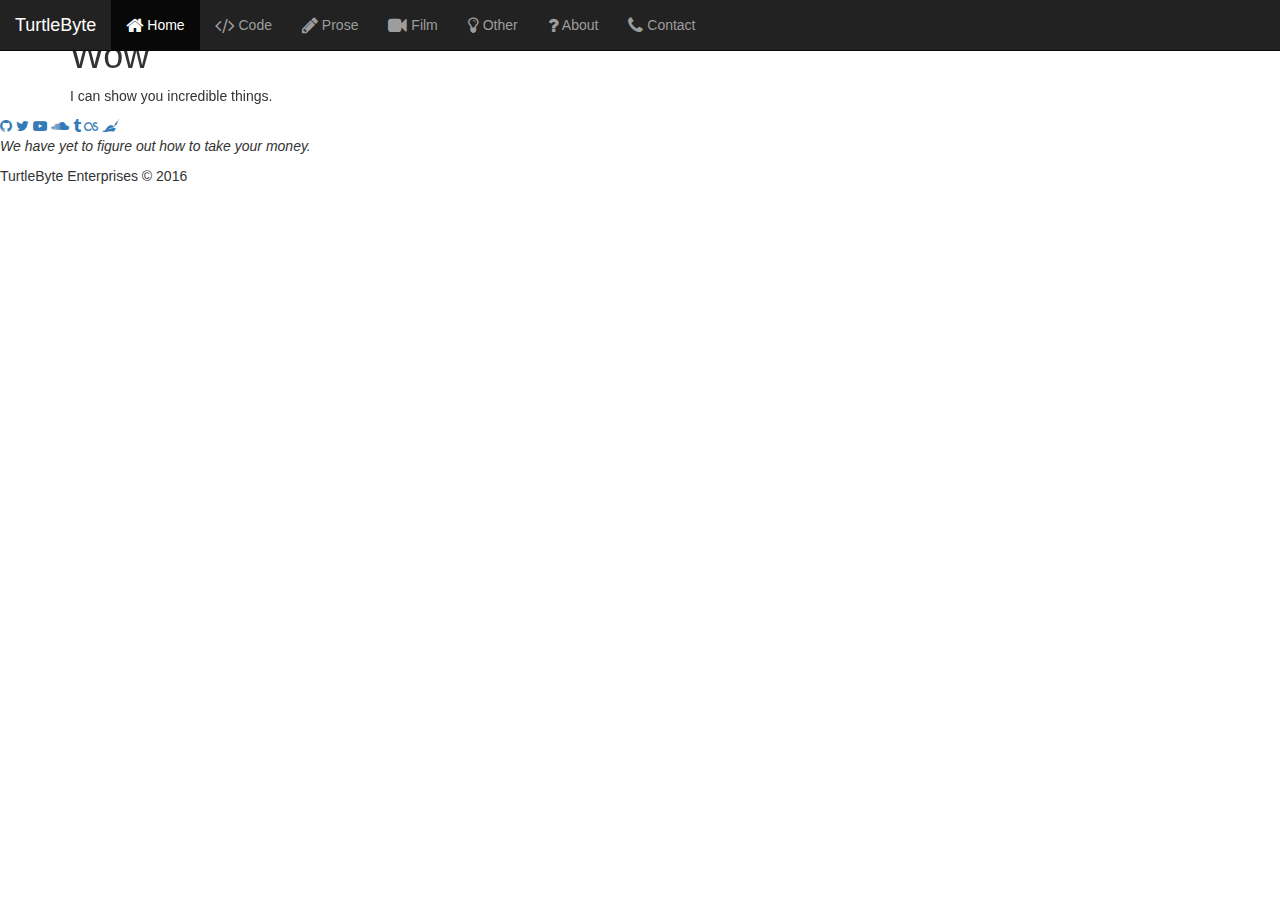
==== index.html @ 53576cc0 "Placeholders" ====
<html lang="en">
<head>
	<title>TurtleByte</title>
	<meta charset="utf-8">
	<meta name="viewport" content="width=device-width, initial-scale=1">
	<link rel='stylesheet prefetch' href='https://maxcdn.bootstrapcdn.com/font-awesome/4.6.3/css/font-awesome.min.css'>
	<link rel="stylesheet" href="https://maxcdn.bootstrapcdn.com/bootstrap/3.3.5/css/bootstrap.min.css">
	<link rel="stylesheet" href="https://cdnjs.cloudflare.com/ajax/libs/animate.css/3.2.0/animate.min.css">
	<script src="https://ajax.googleapis.com/ajax/libs/jquery/1.11.3/jquery.min.js"></script>
	<script src="https://maxcdn.bootstrapcdn.com/bootstrap/3.3.5/js/bootstrap.min.js"></script>
	<script src="https://bootstrap-notify.remabledesigns.com/js/bootstrap-notify.min.js"></script>
	<link href="https://gitcdn.github.io/bootstrap-toggle/2.2.0/css/bootstrap-toggle.min.css" rel="stylesheet">
	<script src="https://gitcdn.github.io/bootstrap-toggle/2.2.0/js/bootstrap-toggle.min.js"></script>
	<link rel="stylesheet" href="styles.css">	
</head>

<body>
<nav class="navbar navbar-inverse navbar-fixed-top">
  <div class="container-fluid">
    <div class="navbar-header">
      <a class="navbar-brand" data-toggle="tab" href="#Home">TurtleByte</a>
    </div>
    <ul class="nav navbar-nav">
      <li class="active"><a data-toggle="tab" href="#Home"><i class="fa fa-home fa-lg"></i> Home</a></li>
      <li><a data-toggle="tab" href="#Programming"><i class="fa fa-code fa-lg"></i> Code</a></li>
      <li><a data-toggle="tab" href="#Writing"><i class="fa fa-pencil fa-lg"></i> Prose</a></li>
	  <li><a data-toggle="tab" href="#Video"><i class="fa fa-video-camera fa-lg"></i> Film</a></li> 
      <li><a data-toggle="tab" href="#Other"><i class="fa fa-lightbulb-o fa-lg"></i> Other</a></li>
      <li><a data-toggle="tab" href="#Information"><i class="fa fa-question fa-lg"></i> About</a></li> 
	  <li><a data-toggle="tab" href="#Contact"><i class="fa fa-phone fa-lg"></i> Contact</a></li>
	</ul>
  </div>
</nav>
	<div class="tab-content">
	<div id="Home" class="tab-pane fade in active">
		
		<div id="myCarousel" class="carousel slide" data-ride="carousel">
	  <!-- Indicators -->
	  <ol class="carousel-indicators">
		<li data-target="#myCarousel" data-slide-to="0" class="active"></li>
		<li data-target="#myCarousel" data-slide-to="1"></li>
		<li data-target="#myCarousel" data-slide-to="2"></li>
		<li data-target="#myCarousel" data-slide-to="3"></li>
	  </ol>

	  <!-- Wrapper for slides -->
	  <div class="carousel-inner" role="listbox">
		<div class="item active">
		  <img src="1.jpg" alt="Chania">
		</div>

		<div class="item">
		  <img src="2.jpg" alt="Chania">
		</div>

		<div class="item">
		  <img src="3.jpg" alt="Flower">
		</div>

		<div class="item">
		  <img src="4.jpg" alt="Flower">
		</div>
	  </div>

	  <!-- Left and right controls -->
	  <a class="left carousel-control" href="#myCarousel" role="button" data-slide="prev">
		<span class="glyphicon glyphicon-chevron-left" aria-hidden="true"></span>
		<span class="sr-only">Previous</span>
	  </a>
	  <a class="right carousel-control" href="#myCarousel" role="button" data-slide="next">
		<span class="glyphicon glyphicon-chevron-right" aria-hidden="true"></span>
		<span class="sr-only">Next</span>
	  </a>
	</div>

    <!-- Page Content -->
    <div class="container">
        <div class="row">
            <div class="col-lg-12">
                <h1>Wow</h1>
                <p>I can show you incredible things.</p>
            </div>
        </div>
	</div>	
	</div>
	<div id="Programming" class="tab-pane fade">
		<div class="parallax" style="background-image: url('8.jpg')"></div>
		<div class="box">
			<span class="sectionhead">PROGRAMMING</span>
		</div>
		<div class="container-fluid stuff">
			<div class="row">
			<div class="col-lg-11">
				<h1>Programming
					<small>Because apparently, understanding already written code is a skill.</small>
				</h1>
			</div>
		</div>
		<div class="row">
			<div class="col-md-7">
				<a href="#">
					<img src="https://placehold.it/700x300">
				</a>
			</div>
			<div class="col-md-4">
				<h3>Music Clicker</h3>
				<h4>An Incremental Prototype	</h4>
				<p>Lorem ipsum dolor sit amet, consectetur adipisicing elit. Laudantium veniam exercitationem expedita laborum at voluptate. Labore, voluptates totam at aut nemo deserunt rem magni pariatur quos perspiciatis atque eveniet unde.</p>
				<a class="btn btn-primary" href="#">View Video <span class="glyphicon glyphicon-chevron-right"></span></a>
			</div>
		</div>
		<hr>
		<div class="row">
			<div class="col-md-7">
				<a href="#">
					<img src="https://placehold.it/700x300">
				</a>
			</div>
			<div class="col-md-4">
				<h3>Lyric Clicker</h3>
				<h4>The First Try</h4>
				<p>Lorem ipsum dolor sit amet, consectetur adipisicing elit. Laudantium veniam exercitationem expedita laborum at voluptate. Labore, voluptates totam at aut nemo deserunt rem magni pariatur quos perspiciatis atque eveniet unde.</p>
				<a class="btn btn-primary" href="#">View Project <span class="glyphicon glyphicon-chevron-right"></span></a>
			</div>
		</div>
		<hr>
		<div class="row">
			<div class="col-md-7">
				<a href="#">
					<img src="https://placehold.it/700x300">
				</a>
			</div>
			<div class="col-md-4">
				<h3>BioData</h3>
				<h4>An Attempt At Formatting</h4>
				<p>Lorem ipsum dolor sit amet, consectetur adipisicing elit. Laudantium veniam exercitationem expedita laborum at voluptate. Labore, voluptates totam at aut nemo deserunt rem magni pariatur quos perspiciatis atque eveniet unde.</p>
				<a class="btn btn-primary" href="#">View Project <span class="glyphicon glyphicon-chevron-right"></span></a>
			</div>
		</div>
		<hr>
		<div class="row">
			<div class="col-md-7">
				<a href="#">
					<img src="https://placehold.it/700x300">
				</a>
			</div>
			<div class="col-md-4">
				<h3>Year 11</h3>
				<h4>Basic Coverage</h4>
				<p>Lorem ipsum dolor sit amet, consectetur adipisicing elit. Laudantium veniam exercitationem expedita laborum at voluptate. Labore, voluptates totam at aut nemo deserunt rem magni pariatur quos perspiciatis atque eveniet unde.</p>
				<a class="btn btn-primary" href="#">View Project <span class="glyphicon glyphicon-chevron-right"></span></a>
			</div>
		</div>
		</div>
	</div>
    <div id="Writing" class="tab-pane fade">
		<div class="parallax" style="background-image: url('9.jpg')"></div>
		<div class="box">
			<span class="sectionhead">LITERATURE</span>
		</div>
		<div class="stuff">
		<h2>Literary Works <small>Interestingly enough, I'm allowed to think.</small></h2>
		</div>
	 </div>
    <div id="Video" class="tab-pane fade">
		<div class="parallax" style="background-image: url('7.jpg')"></div>
		<div class="box">
			<span class="sectionhead">VIDEOS</span>
		</div>
		<div class="container-fluid stuff">
			<div class="row">
			<div class="col-lg-11">
				<h1>Videos
					<small>The fruition of bad editing</small>
				</h1>
			</div>
		</div>
		<div class="row">
			<div class="col-md-7">
				<a href="#">
					<img src="https://placehold.it/700x300">
				</a>
			</div>
			<div class="col-md-4">
				<h3>Video One</h3>
				<h4>A Documentary</h4>
				<p>Lorem ipsum dolor sit amet, consectetur adipisicing elit. Laudantium veniam exercitationem expedita laborum at voluptate. Labore, voluptates totam at aut nemo deserunt rem magni pariatur quos perspiciatis atque eveniet unde.</p>
				<a class="btn btn-primary" href="#">View Video <span class="glyphicon glyphicon-chevron-right"></span></a>
			</div>
		</div>
		<hr>
		<div class="row">
			<div class="col-md-7">
				<a href="#">
					<img src="https://placehold.it/700x300">
				</a>
			</div>
			<div class="col-md-4">
				<h3>Video Two</h3>
				<h4>A Short Film</h4>
				<p>Lorem ipsum dolor sit amet, consectetur adipisicing elit. Laudantium veniam exercitationem expedita laborum at voluptate. Labore, voluptates totam at aut nemo deserunt rem magni pariatur quos perspiciatis atque eveniet unde.</p>
				<a class="btn btn-primary" href="#">View Project <span class="glyphicon glyphicon-chevron-right"></span></a>
			</div>
		</div>
		<hr>
		<div class="row">
			<div class="col-md-7">
				<a href="#">
					<img src="https://placehold.it/700x300">
				</a>
			</div>
			<div class="col-md-4">
				<h3>Video Three</h3>
				<h4>A Video Essay</h4>
				<p>Lorem ipsum dolor sit amet, consectetur adipisicing elit. Laudantium veniam exercitationem expedita laborum at voluptate. Labore, voluptates totam at aut nemo deserunt rem magni pariatur quos perspiciatis atque eveniet unde.</p>
				<a class="btn btn-primary" href="#">View Project <span class="glyphicon glyphicon-chevron-right"></span></a>
			</div>
		</div>
		<hr>
		<div class="row">
			<div class="col-md-7">
				<a href="#">
					<img src="https://placehold.it/700x300">
				</a>
			</div>
			<div class="col-md-4">
				<h3>Video Four</h3>
				<h4>A Song Cover</h4>
				<p>Lorem ipsum dolor sit amet, consectetur adipisicing elit. Laudantium veniam exercitationem expedita laborum at voluptate. Labore, voluptates totam at aut nemo deserunt rem magni pariatur quos perspiciatis atque eveniet unde.</p>
				<a class="btn btn-primary" href="#">View Project <span class="glyphicon glyphicon-chevron-right"></span></a>
			</div>
		</div>
		<hr>
		<div class="row">
			<div class="col-md-7">
				<a href="#">
					<img src="	https://placehold.it/700x300">
				</a>
			</div>
			<div class="col-md-4">
				<h3>Video Five</h3>
				<h4>A Sketch</h4>
				<p>Lorem ipsum dolor sit amet, consectetur adipisicing elit. Laudantium veniam exercitationem expedita laborum at voluptate. Labore, voluptates totam at aut nemo deserunt rem magni pariatur quos perspiciatis atque eveniet unde.</p>
				<a class="btn btn-primary" href="#">View Project <span class="glyphicon glyphicon-chevron-right"></span></a>
			</div>
		</div>
		</div>
	</div>
	<div id="Other" class="tab-pane fade">
      <div class="parallax" style="background-image: url('11.jpg')"></div>
		<div class="box">
			<span class="sectionhead">MISCELLANEOUS</span>
		</div>
		<div class="stuff">
		<h2>Other Projects <small>When procrastination takes over.</small></h2>
		</div>
	</div>
	<div id="Information" class="tab-pane fade">
      <h2 align="center">About Me</h2>
	  <div class="stuff">
	  <h3>Changelog</h3>
	  <h4>Progressless (Alpha v.0.1.6)<small> March 13, 2016</small></h4>Added the smoothness of the stop/start buttons. They work now. Maybe.
	  <h4>Math (Alpha v.0.1.5)<small> March 12, 2016</small></h4>Added some linking and stop/start conversion functionality. Removed keyboard pressing.
	  <h4>Buildings (Alpha v.0.1.4)<small> March 10, 2016</small></h4>I finally figured out how to make buildings work. Woo! And finally got rid of that pesky horizontal scrollbar thanks to <a href="https://www.reddit.com/user/tarnos12">/u/tarnos12</a>.
	  <h4>Reboot<small> March 8, 2016</small></h4>Development starts back up again after being lazy for a forever.
	  <h4>Taking Shape (Alpha v.0.1.3)<small> November 3, 2015</small></h4>Added tables for the soon-to-be buildings as well as information on the only current building.
	  <h4>Animations (Alpha v.0.1.2)<small> October 31, 2015</small></h4>Added some animations on load up as well as notifications if you're trying to buy something too expensive.
	  <h4>Basic Generation (Alpha v.0.1.1)<small> October 28, 2015</small></h4> Made an autogenerator for the inspiration tab to copy-paste to all the rest.
	  <h4>Online<small> October 25, 2015</small></h4> I actually put the site online. God help me.
	  <h4>The Foundations (Alpha v.0.1.0)<small> October 24, 2015</small></h4> I finished the base functionality. (All six of the main currencies have generation rules now.) Now I have to build the whole thing.
	  <h3>Instructions</h3>
	  Basically, you get inspiration. Inspiration can be converted into either notes or lyrics. Both notes and lyrics are needed to create songs. Songs generate fans. Fans generate cash.
	</div>
	</div>
	<div id="Contact" class="tab-pane fade">
	  <div class="stuff">
      <h2>Contact <small>Why would you even want to?</small></h2>
	  </div>
    </div>
  </div>
</div>

<footer class="footer-distributed">
<div class="footer-right">
	<a href="https://github.com/turtlebyte"><i class="fa fa-github"></i></a>
	<a href="https://twitter.com/TurtleByte"><i class="fa fa-twitter"></i></a>
	<a href="https://www.youtube.com/channel/UChz9Pf92w79fJeio59n2ibg"><i class="fa fa-youtube-play"></i></a>
	<a href="https://soundcloud.com/theturtlebyte"><i class="fa fa-soundcloud"></i></a>
	<a href="https://theturtlebyte.tumblr.com/"><i class="fa fa-tumblr"></i></a>
	<a href="https://www.last.fm/user/TheTurtleByte"><i class="fa fa-lastfm"></i></a>
	<a href="https://www.piedpiper.com/"><i class="fa fa-pied-piper"></i></a>
</div>

<div class="footer-left">

	<p class="footer-links">
		<i>We have yet to figure out how to take your money.</i>
	</p>

	<p>TurtleByte Enterprises &copy; 2016</p>
</div>
</footer>

<script>
$(document).ready(function(){
    $('[data-toggle="popover"]').popover(); 
});
</script>

<script type="text/javascript" src="main.js"></script>	
</body>
</html>
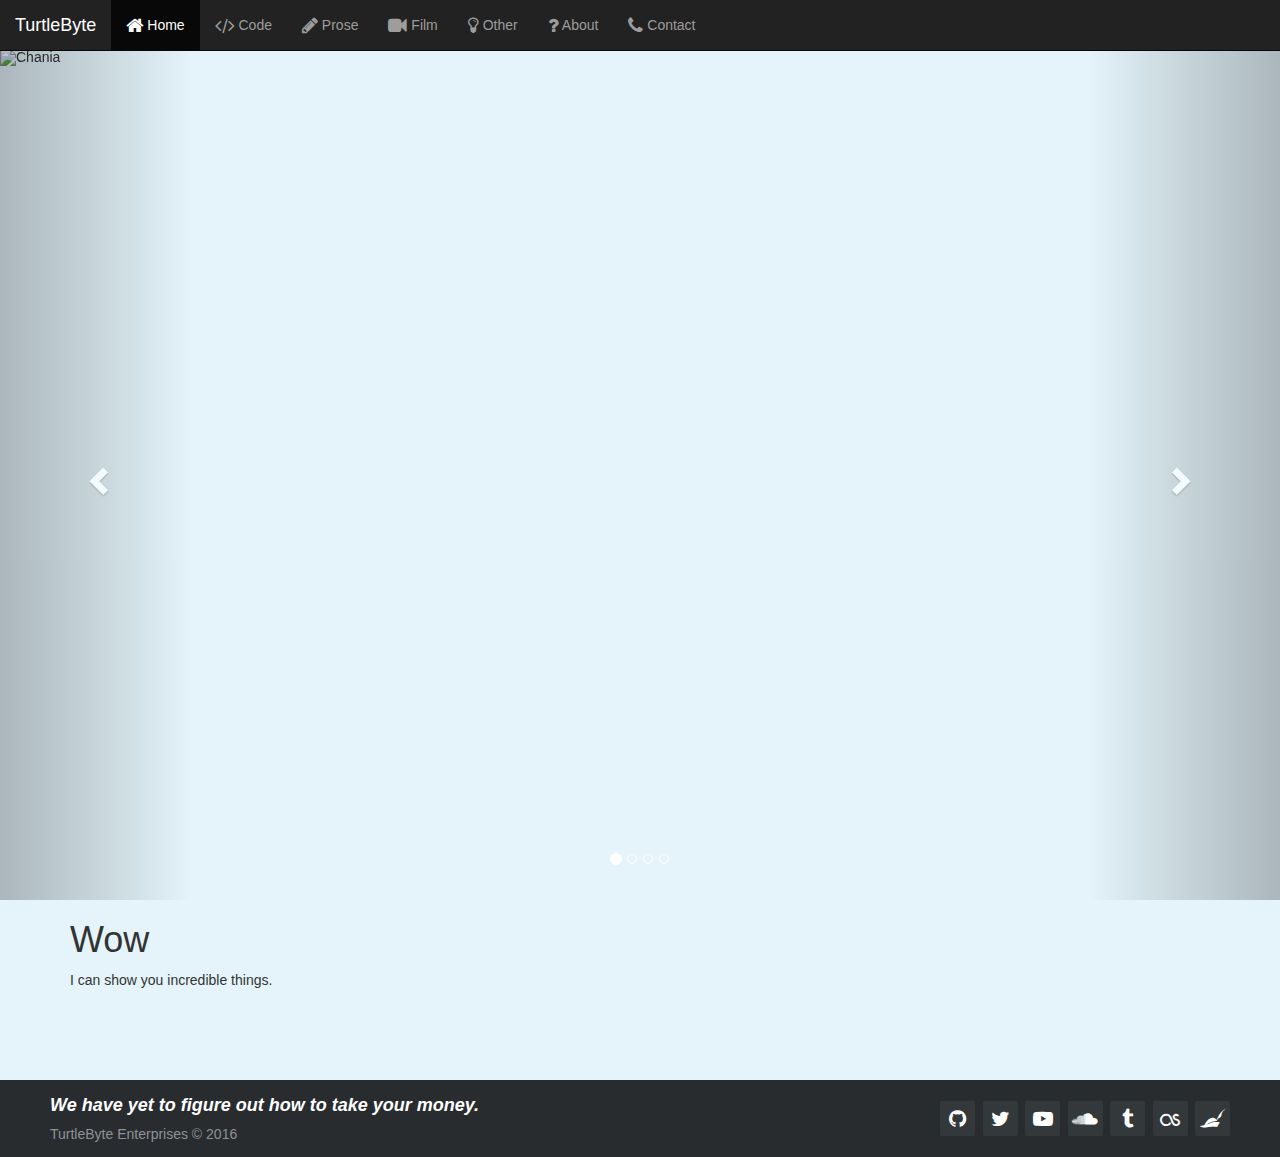
==== commit 0f0f9c1d: "Added two tabs of placeholders and parallax content" ====
--- a/index.html
+++ b/index.html
@@ -159,7 +159,7 @@
 			<span class="sectionhead">LITERATURE</span>
 		</div>
 		<div class="stuff">
-		<h2>Literary Works <small>Interestingly enough, I'm allowed to think.</small></h2>
+		<h1>Literature <small>Interestingly enough, I'm allowed to think.</small></h1>
 		</div>
 	 </div>
     <div id="Video" class="tab-pane fade">
@@ -252,27 +252,76 @@
 			<span class="sectionhead">MISCELLANEOUS</span>
 		</div>
 		<div class="stuff">
-		<h2>Other Projects <small>When procrastination takes over.</small></h2>
+		<h1>Other Projects <small>When procrastination takes over.</small></h1>
 		</div>
 	</div>
 	<div id="Information" class="tab-pane fade">
-      <h2 align="center">About Me</h2>
+	<div class="parallax" style="background-image: url('12.jpg')"></div>
+	<div class="box">
+		<span class="sectionhead">ABOUT</span>
+	</div>
 	  <div class="stuff">
-	  <h3>Changelog</h3>
-	  <h4>Progressless (Alpha v.0.1.6)<small> March 13, 2016</small></h4>Added the smoothness of the stop/start buttons. They work now. Maybe.
-	  <h4>Math (Alpha v.0.1.5)<small> March 12, 2016</small></h4>Added some linking and stop/start conversion functionality. Removed keyboard pressing.
-	  <h4>Buildings (Alpha v.0.1.4)<small> March 10, 2016</small></h4>I finally figured out how to make buildings work. Woo! And finally got rid of that pesky horizontal scrollbar thanks to <a href="https://www.reddit.com/user/tarnos12">/u/tarnos12</a>.
-	  <h4>Reboot<small> March 8, 2016</small></h4>Development starts back up again after being lazy for a forever.
-	  <h4>Taking Shape (Alpha v.0.1.3)<small> November 3, 2015</small></h4>Added tables for the soon-to-be buildings as well as information on the only current building.
-	  <h4>Animations (Alpha v.0.1.2)<small> October 31, 2015</small></h4>Added some animations on load up as well as notifications if you're trying to buy something too expensive.
-	  <h4>Basic Generation (Alpha v.0.1.1)<small> October 28, 2015</small></h4> Made an autogenerator for the inspiration tab to copy-paste to all the rest.
-	  <h4>Online<small> October 25, 2015</small></h4> I actually put the site online. God help me.
-	  <h4>The Foundations (Alpha v.0.1.0)<small> October 24, 2015</small></h4> I finished the base functionality. (All six of the main currencies have generation rules now.) Now I have to build the whole thing.
-	  <h3>Instructions</h3>
-	  Basically, you get inspiration. Inspiration can be converted into either notes or lyrics. Both notes and lyrics are needed to create songs. Songs generate fans. Fans generate cash.
+	  <div class="row">
+            <div class="col-lg-12">
+                <h1 class="page-header">About Us
+                    <small>It's Nice to Meet You!</small>
+                </h1>
+                <p>Lorem ipsum dolor sit amet, consectetur adipisicing elit. Sint, explicabo dolores ipsam aliquam inventore corrupti eveniet quisquam quod totam laudantium repudiandae obcaecati ea consectetur debitis velit facere nisi expedita vel?</p>
+            </div>
+        </div>
+
+        <!-- Team Members Row -->
+        <div class="row">
+            <div class="col-lg-4 col-sm-6 text-center">
+                <img class="img-circle img-responsive img-center" src="http://placehold.it/200x200" alt="">
+                <h3>John Smith
+                    <small>Job Title</small>
+                </h3>
+                <p>What does this team member to? Keep it short! This is also a great spot for social links!</p>
+            </div>
+            <div class="col-lg-4 col-sm-6 text-center">
+                <img class="img-circle img-responsive img-center" src="http://placehold.it/200x200" alt="">
+                <h3>John Smith
+                    <small>Job Title</small>
+                </h3>
+                <p>What does this team member to? Keep it short! This is also a great spot for social links!</p>
+            </div>
+            <div class="col-lg-4 col-sm-6 text-center">
+                <img class="img-circle img-responsive img-center" src="http://placehold.it/200x200" alt="">
+                <h3>John Smith
+                    <small>Job Title</small>
+                </h3>
+                <p>What does this team member to? Keep it short! This is also a great spot for social links!</p>
+            </div>
+            <div class="col-lg-4 col-sm-6 text-center">
+                <img class="img-circle img-responsive img-center" src="http://placehold.it/200x200" alt="">
+                <h3>John Smith
+                    <small>Job Title</small>
+                </h3>
+                <p>What does this team member to? Keep it short! This is also a great spot for social links!</p>
+            </div>
+            <div class="col-lg-4 col-sm-6 text-center">
+                <img class="img-circle img-responsive img-center" src="http://placehold.it/200x200" alt="">
+                <h3>John Smith
+                    <small>Job Title</small>
+                </h3>
+                <p>What does this team member to? Keep it short! This is also a great spot for social links!</p>
+            </div>
+            <div class="col-lg-4 col-sm-6 text-center">
+                <img class="img-circle img-responsive img-center" src="http://placehold.it/200x200" alt="">
+                <h3>John Smith
+                    <small>Job Title</small>
+                </h3>
+                <p>What does this team member to? Keep it short! This is also a great spot for social links!</p>
+            </div>
+        </div>
 	</div>
 	</div>
 	<div id="Contact" class="tab-pane fade">
+	<div class="parallax" style="background-image: url('13.jpg')"></div>
+	<div class="box">
+		<span class="sectionhead">CONTACT</span>
+	</div>
 	  <div class="stuff">
       <h2>Contact <small>Why would you even want to?</small></h2>
 	  </div>
--- a/styles.css
+++ b/styles.css
@@ -0,0 +1,114 @@
+a{text-decoration: none !important;}
+body {background:#E4F4FA !important; padding-top: 50px;	}	
+.table td {text-align:center;}
+.table th {text-align:center;}
+.table tbody tr td {vertical-align: middle;}
+.stuff{padding-left: 50px;}
+div.row a {color: inherit;}
+
+.parallax {
+	height: 40%; 
+	background-attachment: fixed;
+	background-position: center;
+	background-repeat: no-repeat;
+	background-size: cover;
+}
+
+.box {
+	position:absolute;
+	top:25%;
+	left:50%;
+	transform:translate(-50%,-50%);
+	-ms-transform:translate(-50%,-50%);
+	white-space:nowrap;"		
+}
+
+.sectionhead {
+	color:#fff!important;
+	background-color:#000!important;
+	font-family:'Helvetica';
+	font-size:96px!important;
+	padding:16px 32px!important;
+	opacity:0.60;
+	filter:alpha(opacity=60);
+	-webkit-backface-visibility:hidden;
+	letter-spacing: 10px;
+}
+
+
+.footer-distributed{
+	background-color: #292c2f;
+	box-shadow: 0 1px 1px 0 rgba(0, 0, 0, 0.12);
+	box-sizing: border-box;
+	width: 100%;
+	text-align: left;
+	font: normal 16px sans-serif;
+	padding: 15px 50px;
+	margin-top: 80px;
+}
+
+.footer-distributed .footer-left p{
+	color:  #8f9296;
+	font-size: 14px;
+	margin: 0;
+}
+
+.footer-distributed p.footer-links{
+	font-size:18px;
+	font-weight: bold;
+	color:  #ffffff;
+	margin: 0 0 10px;
+	padding: 0;
+}
+
+.footer-distributed p.footer-links a{
+	display:inline-block;
+	line-height: 1.8;
+	text-decoration: none;
+	color:  inherit;
+}
+
+.footer-distributed .footer-right{
+	float: right;
+	margin-top: 6px;
+	max-width: 315px;
+}
+
+.footer-distributed .footer-right a{
+	display: inline-block;
+	width: 35px;
+	height: 35px;
+	background-color:  #33383b;
+	border-radius: 2px;
+	padding-top: 8px;
+	font-size: 20px;
+	color: #ffffff;
+	text-align: center;
+	line-height: 35px;
+	margin-left: 3px;
+}
+
+@media (max-width: 600px) {
+
+.footer-distributed .footer-left,
+.footer-distributed .footer-right{
+	text-align: center;
+}
+
+.footer-distributed .footer-right{
+	float: none;
+	margin: 0 auto 20px;
+}
+
+.footer-distributed .footer-left p.footer-links{
+	line-height: 1.8;
+}
+}
+
+.carousel-inner {
+	height: 100%;
+}
+
+.img-center {
+	margin: 0 auto;
+}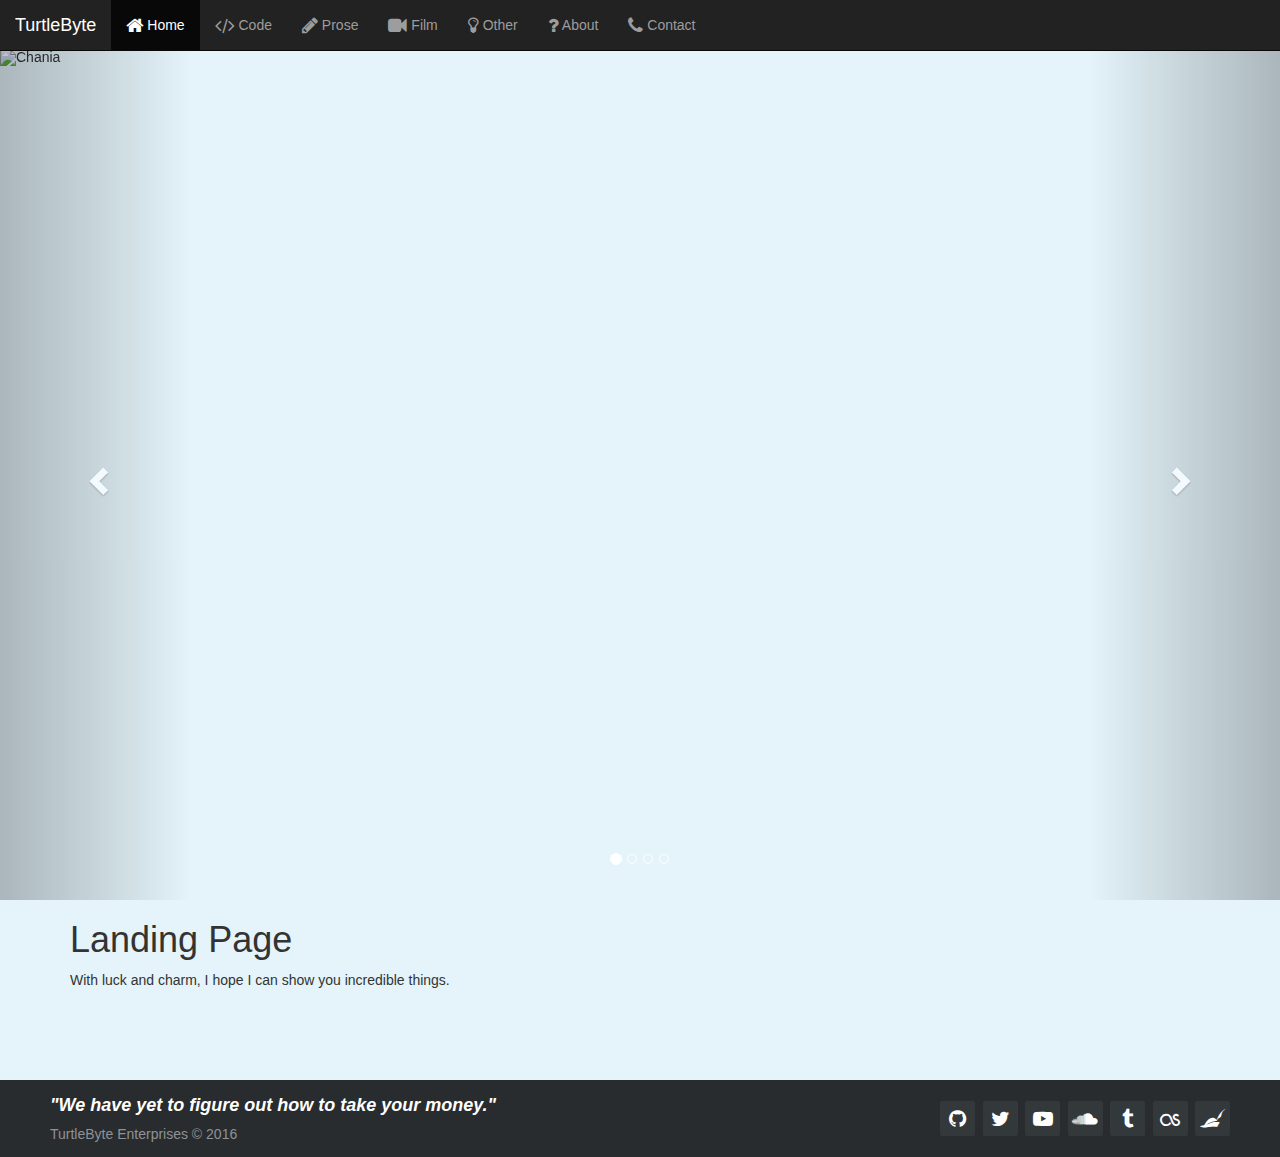
==== commit 336134a4: "Content" ====
--- a/index.html
+++ b/index.html
@@ -77,8 +77,8 @@
     <div class="container">
         <div class="row">
             <div class="col-lg-12">
-                <h1>Wow</h1>
-                <p>I can show you incredible things.</p>
+                <h1>Landing Page</h1>
+                <p>With luck and charm, I hope I can show you incredible things.</p>
             </div>
         </div>
 	</div>	
@@ -260,61 +260,50 @@
 	<div class="box">
 		<span class="sectionhead">ABOUT</span>
 	</div>
-	  <div class="stuff">
-	  <div class="row">
-            <div class="col-lg-12">
-                <h1 class="page-header">About Us
-                    <small>It's Nice to Meet You!</small>
-                </h1>
-                <p>Lorem ipsum dolor sit amet, consectetur adipisicing elit. Sint, explicabo dolores ipsam aliquam inventore corrupti eveniet quisquam quod totam laudantium repudiandae obcaecati ea consectetur debitis velit facere nisi expedita vel?</p>
-            </div>
-        </div>
-
-        <!-- Team Members Row -->
-        <div class="row">
-            <div class="col-lg-4 col-sm-6 text-center">
-                <img class="img-circle img-responsive img-center" src="http://placehold.it/200x200" alt="">
-                <h3>John Smith
-                    <small>Job Title</small>
-                </h3>
-                <p>What does this team member to? Keep it short! This is also a great spot for social links!</p>
-            </div>
-            <div class="col-lg-4 col-sm-6 text-center">
-                <img class="img-circle img-responsive img-center" src="http://placehold.it/200x200" alt="">
-                <h3>John Smith
-                    <small>Job Title</small>
-                </h3>
-                <p>What does this team member to? Keep it short! This is also a great spot for social links!</p>
-            </div>
-            <div class="col-lg-4 col-sm-6 text-center">
-                <img class="img-circle img-responsive img-center" src="http://placehold.it/200x200" alt="">
-                <h3>John Smith
-                    <small>Job Title</small>
-                </h3>
-                <p>What does this team member to? Keep it short! This is also a great spot for social links!</p>
-            </div>
-            <div class="col-lg-4 col-sm-6 text-center">
-                <img class="img-circle img-responsive img-center" src="http://placehold.it/200x200" alt="">
-                <h3>John Smith
-                    <small>Job Title</small>
-                </h3>
-                <p>What does this team member to? Keep it short! This is also a great spot for social links!</p>
-            </div>
-            <div class="col-lg-4 col-sm-6 text-center">
-                <img class="img-circle img-responsive img-center" src="http://placehold.it/200x200" alt="">
-                <h3>John Smith
-                    <small>Job Title</small>
-                </h3>
-                <p>What does this team member to? Keep it short! This is also a great spot for social links!</p>
-            </div>
-            <div class="col-lg-4 col-sm-6 text-center">
-                <img class="img-circle img-responsive img-center" src="http://placehold.it/200x200" alt="">
-                <h3>John Smith
-                    <small>Job Title</small>
-                </h3>
-                <p>What does this team member to? Keep it short! This is also a great spot for social links!</p>
-            </div>
-        </div>
+	  <div class="container-fluid stuff">
+		<h1>About Me
+			<small>It's Nice to Meet You!</small>
+		</h1>
+	<div class="row">
+		<div class="col-md-4 text-center">
+			<img class="img-circle img-responsive img-center" src="http://placehold.it/200x200" alt="">
+			<h3>Experience
+			</h3>
+			<p>Some experience in various types of creative outputs and lectures in high school mathematics and economics.</p>
+		</div>
+		<div class="col-md-4 text-center">
+			<img class="img-circle img-responsive img-center" src="http://placehold.it/200x200" alt="">
+			<h3>Hobbies
+			</h3>
+			<p>Usually involves management simulators or obsessing about geopolitics and interesting tidbits on the world and the happenings within it.</p>
+		</div>
+		<div class="col-md-4 text-center">
+			<img class="img-circle img-responsive img-center" src="http://placehold.it/200x200" alt="">
+			<h3>Interests
+			</h3>
+			<p>Taylor Swift, cinematography, the art of film, game shows, unusual competitions, and low-end video games comprise most of my interests.</p>
+		</div>
+	</div>
+	<div class="row">
+		<div class="col-md-4 text-center">
+			<img class="img-circle img-responsive img-center" src="http://placehold.it/200x200" alt="">
+			<h3>Music
+			</h3>
+			<p>Generally pop music will suffice but synthpop and trance music usually appeal to me as well as classical or orchestral scores.</p>
+		</div>
+		<div class="col-md-4 text-center">
+			<img class="img-circle img-responsive img-center" src="http://placehold.it/200x200" alt="">
+			<h3>Genres
+			</h3>
+			<p>Science fiction and historical fiction appeal to me the most. I do, however, have a soft spot for mystery and maybe romance.</p>
+		</div>
+		<div class="col-md-4 text-center">
+			<img class="img-circle img-responsive img-center" src="http://placehold.it/200x200" alt="">
+			<h3>Personality
+			</h3>
+			<p>I'm paradoxically introverted and extroverted. On all cases though, I am a people-pleaser and I'm able to carry a conversation on almost any start point on almost any topic.</p>
+		</div>
+	</div>
 	</div>
 	</div>
 	<div id="Contact" class="tab-pane fade">
@@ -343,7 +332,7 @@
 <div class="footer-left">
 
 	<p class="footer-links">
-		<i>We have yet to figure out how to take your money.</i>
+		<i>"We have yet to figure out how to take your money."</i>
 	</p>
 
 	<p>TurtleByte Enterprises &copy; 2016</p>
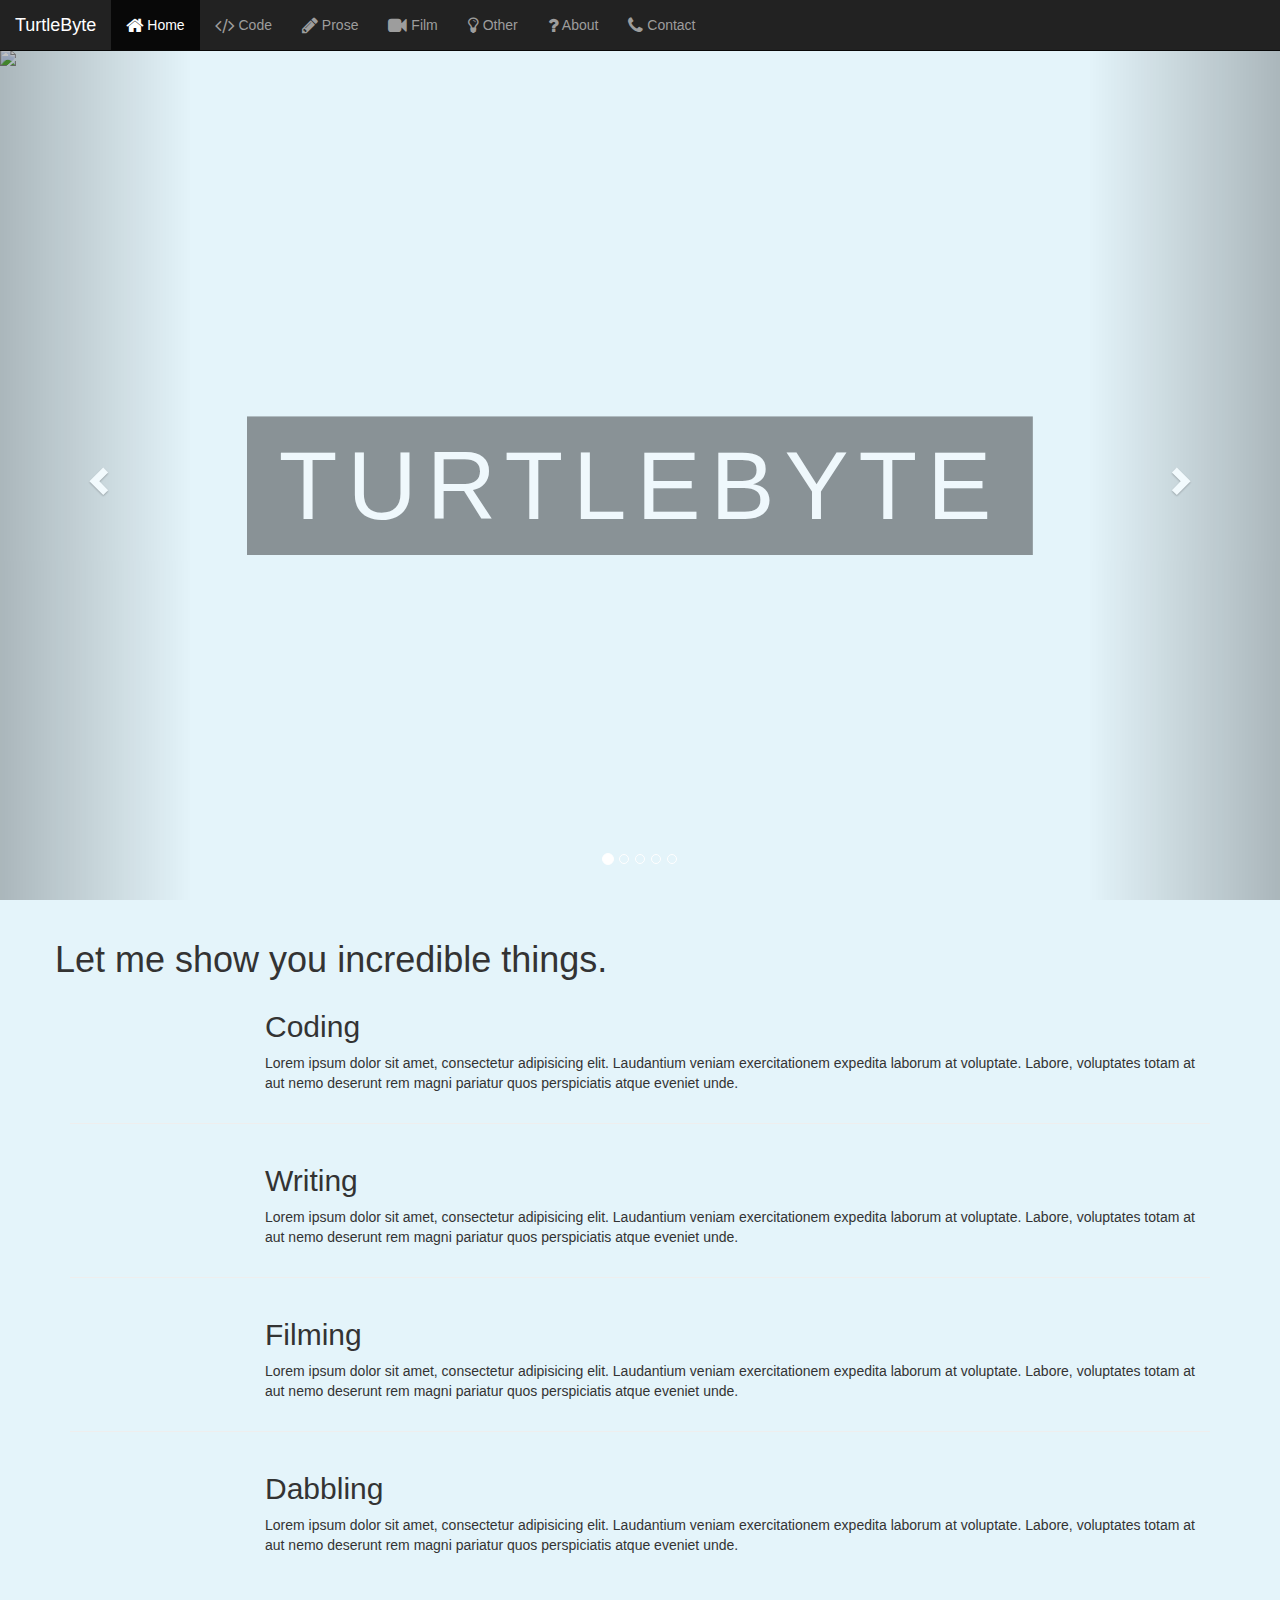
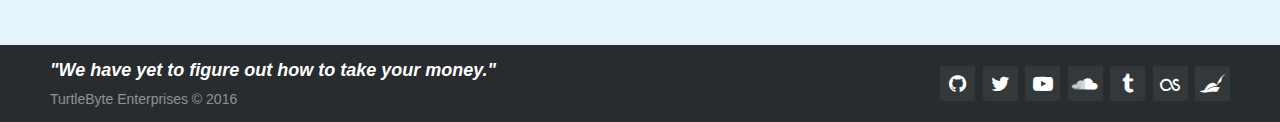
==== commit 29834a7b: "Adding stuff" ====
--- a/index.html
+++ b/index.html
@@ -1,350 +1,487 @@
-<html lang="en">
-<head>
-	<title>TurtleByte</title>
-	<meta charset="utf-8">
-	<meta name="viewport" content="width=device-width, initial-scale=1">
-	<link rel='stylesheet prefetch' href='https://maxcdn.bootstrapcdn.com/font-awesome/4.6.3/css/font-awesome.min.css'>
-	<link rel="stylesheet" href="https://maxcdn.bootstrapcdn.com/bootstrap/3.3.5/css/bootstrap.min.css">
-	<link rel="stylesheet" href="https://cdnjs.cloudflare.com/ajax/libs/animate.css/3.2.0/animate.min.css">
-	<script src="https://ajax.googleapis.com/ajax/libs/jquery/1.11.3/jquery.min.js"></script>
-	<script src="https://maxcdn.bootstrapcdn.com/bootstrap/3.3.5/js/bootstrap.min.js"></script>
-	<script src="https://bootstrap-notify.remabledesigns.com/js/bootstrap-notify.min.js"></script>
-	<link href="https://gitcdn.github.io/bootstrap-toggle/2.2.0/css/bootstrap-toggle.min.css" rel="stylesheet">
-	<script src="https://gitcdn.github.io/bootstrap-toggle/2.2.0/js/bootstrap-toggle.min.js"></script>
-	<link rel="stylesheet" href="styles.css">	
-</head>
-
-<body>
-<nav class="navbar navbar-inverse navbar-fixed-top">
-  <div class="container-fluid">
-    <div class="navbar-header">
-      <a class="navbar-brand" data-toggle="tab" href="#Home">TurtleByte</a>
-    </div>
-    <ul class="nav navbar-nav">
-      <li class="active"><a data-toggle="tab" href="#Home"><i class="fa fa-home fa-lg"></i> Home</a></li>
-      <li><a data-toggle="tab" href="#Programming"><i class="fa fa-code fa-lg"></i> Code</a></li>
-      <li><a data-toggle="tab" href="#Writing"><i class="fa fa-pencil fa-lg"></i> Prose</a></li>
-	  <li><a data-toggle="tab" href="#Video"><i class="fa fa-video-camera fa-lg"></i> Film</a></li> 
-      <li><a data-toggle="tab" href="#Other"><i class="fa fa-lightbulb-o fa-lg"></i> Other</a></li>
-      <li><a data-toggle="tab" href="#Information"><i class="fa fa-question fa-lg"></i> About</a></li> 
-	  <li><a data-toggle="tab" href="#Contact"><i class="fa fa-phone fa-lg"></i> Contact</a></li>
-	</ul>
-  </div>
-</nav>
-	<div class="tab-content">
-	<div id="Home" class="tab-pane fade in active">
-		
-		<div id="myCarousel" class="carousel slide" data-ride="carousel">
-	  <!-- Indicators -->
-	  <ol class="carousel-indicators">
-		<li data-target="#myCarousel" data-slide-to="0" class="active"></li>
-		<li data-target="#myCarousel" data-slide-to="1"></li>
-		<li data-target="#myCarousel" data-slide-to="2"></li>
-		<li data-target="#myCarousel" data-slide-to="3"></li>
-	  </ol>
-
-	  <!-- Wrapper for slides -->
-	  <div class="carousel-inner" role="listbox">
-		<div class="item active">
-		  <img src="1.jpg" alt="Chania">
-		</div>
-
-		<div class="item">
-		  <img src="2.jpg" alt="Chania">
-		</div>
-
-		<div class="item">
-		  <img src="3.jpg" alt="Flower">
-		</div>
-
-		<div class="item">
-		  <img src="4.jpg" alt="Flower">
-		</div>
-	  </div>
-
-	  <!-- Left and right controls -->
-	  <a class="left carousel-control" href="#myCarousel" role="button" data-slide="prev">
-		<span class="glyphicon glyphicon-chevron-left" aria-hidden="true"></span>
-		<span class="sr-only">Previous</span>
-	  </a>
-	  <a class="right carousel-control" href="#myCarousel" role="button" data-slide="next">
-		<span class="glyphicon glyphicon-chevron-right" aria-hidden="true"></span>
-		<span class="sr-only">Next</span>
-	  </a>
-	</div>
-
-    <!-- Page Content -->
-    <div class="container">
-        <div class="row">
-            <div class="col-lg-12">
-                <h1>Landing Page</h1>
-                <p>With luck and charm, I hope I can show you incredible things.</p>
-            </div>
-        </div>
-	</div>	
-	</div>
-	<div id="Programming" class="tab-pane fade">
-		<div class="parallax" style="background-image: url('8.jpg')"></div>
-		<div class="box">
-			<span class="sectionhead">PROGRAMMING</span>
-		</div>
-		<div class="container-fluid stuff">
-			<div class="row">
-			<div class="col-lg-11">
-				<h1>Programming
-					<small>Because apparently, understanding already written code is a skill.</small>
-				</h1>
-			</div>
-		</div>
-		<div class="row">
-			<div class="col-md-7">
-				<a href="#">
-					<img src="https://placehold.it/700x300">
-				</a>
-			</div>
-			<div class="col-md-4">
-				<h3>Music Clicker</h3>
-				<h4>An Incremental Prototype	</h4>
-				<p>Lorem ipsum dolor sit amet, consectetur adipisicing elit. Laudantium veniam exercitationem expedita laborum at voluptate. Labore, voluptates totam at aut nemo deserunt rem magni pariatur quos perspiciatis atque eveniet unde.</p>
-				<a class="btn btn-primary" href="#">View Video <span class="glyphicon glyphicon-chevron-right"></span></a>
-			</div>
-		</div>
-		<hr>
-		<div class="row">
-			<div class="col-md-7">
-				<a href="#">
-					<img src="https://placehold.it/700x300">
-				</a>
-			</div>
-			<div class="col-md-4">
-				<h3>Lyric Clicker</h3>
-				<h4>The First Try</h4>
-				<p>Lorem ipsum dolor sit amet, consectetur adipisicing elit. Laudantium veniam exercitationem expedita laborum at voluptate. Labore, voluptates totam at aut nemo deserunt rem magni pariatur quos perspiciatis atque eveniet unde.</p>
-				<a class="btn btn-primary" href="#">View Project <span class="glyphicon glyphicon-chevron-right"></span></a>
-			</div>
-		</div>
-		<hr>
-		<div class="row">
-			<div class="col-md-7">
-				<a href="#">
-					<img src="https://placehold.it/700x300">
-				</a>
-			</div>
-			<div class="col-md-4">
-				<h3>BioData</h3>
-				<h4>An Attempt At Formatting</h4>
-				<p>Lorem ipsum dolor sit amet, consectetur adipisicing elit. Laudantium veniam exercitationem expedita laborum at voluptate. Labore, voluptates totam at aut nemo deserunt rem magni pariatur quos perspiciatis atque eveniet unde.</p>
-				<a class="btn btn-primary" href="#">View Project <span class="glyphicon glyphicon-chevron-right"></span></a>
-			</div>
-		</div>
-		<hr>
-		<div class="row">
-			<div class="col-md-7">
-				<a href="#">
-					<img src="https://placehold.it/700x300">
-				</a>
-			</div>
-			<div class="col-md-4">
-				<h3>Year 11</h3>
-				<h4>Basic Coverage</h4>
-				<p>Lorem ipsum dolor sit amet, consectetur adipisicing elit. Laudantium veniam exercitationem expedita laborum at voluptate. Labore, voluptates totam at aut nemo deserunt rem magni pariatur quos perspiciatis atque eveniet unde.</p>
-				<a class="btn btn-primary" href="#">View Project <span class="glyphicon glyphicon-chevron-right"></span></a>
-			</div>
-		</div>
-		</div>
-	</div>
-    <div id="Writing" class="tab-pane fade">
-		<div class="parallax" style="background-image: url('9.jpg')"></div>
-		<div class="box">
-			<span class="sectionhead">LITERATURE</span>
-		</div>
-		<div class="stuff">
-		<h1>Literature <small>Interestingly enough, I'm allowed to think.</small></h1>
-		</div>
-	 </div>
-    <div id="Video" class="tab-pane fade">
-		<div class="parallax" style="background-image: url('7.jpg')"></div>
-		<div class="box">
-			<span class="sectionhead">VIDEOS</span>
-		</div>
-		<div class="container-fluid stuff">
-			<div class="row">
-			<div class="col-lg-11">
-				<h1>Videos
-					<small>The fruition of bad editing</small>
-				</h1>
-			</div>
-		</div>
-		<div class="row">
-			<div class="col-md-7">
-				<a href="#">
-					<img src="https://placehold.it/700x300">
-				</a>
-			</div>
-			<div class="col-md-4">
-				<h3>Video One</h3>
-				<h4>A Documentary</h4>
-				<p>Lorem ipsum dolor sit amet, consectetur adipisicing elit. Laudantium veniam exercitationem expedita laborum at voluptate. Labore, voluptates totam at aut nemo deserunt rem magni pariatur quos perspiciatis atque eveniet unde.</p>
-				<a class="btn btn-primary" href="#">View Video <span class="glyphicon glyphicon-chevron-right"></span></a>
-			</div>
-		</div>
-		<hr>
-		<div class="row">
-			<div class="col-md-7">
-				<a href="#">
-					<img src="https://placehold.it/700x300">
-				</a>
-			</div>
-			<div class="col-md-4">
-				<h3>Video Two</h3>
-				<h4>A Short Film</h4>
-				<p>Lorem ipsum dolor sit amet, consectetur adipisicing elit. Laudantium veniam exercitationem expedita laborum at voluptate. Labore, voluptates totam at aut nemo deserunt rem magni pariatur quos perspiciatis atque eveniet unde.</p>
-				<a class="btn btn-primary" href="#">View Project <span class="glyphicon glyphicon-chevron-right"></span></a>
-			</div>
-		</div>
-		<hr>
-		<div class="row">
-			<div class="col-md-7">
-				<a href="#">
-					<img src="https://placehold.it/700x300">
-				</a>
-			</div>
-			<div class="col-md-4">
-				<h3>Video Three</h3>
-				<h4>A Video Essay</h4>
-				<p>Lorem ipsum dolor sit amet, consectetur adipisicing elit. Laudantium veniam exercitationem expedita laborum at voluptate. Labore, voluptates totam at aut nemo deserunt rem magni pariatur quos perspiciatis atque eveniet unde.</p>
-				<a class="btn btn-primary" href="#">View Project <span class="glyphicon glyphicon-chevron-right"></span></a>
-			</div>
-		</div>
-		<hr>
-		<div class="row">
-			<div class="col-md-7">
-				<a href="#">
-					<img src="https://placehold.it/700x300">
-				</a>
-			</div>
-			<div class="col-md-4">
-				<h3>Video Four</h3>
-				<h4>A Song Cover</h4>
-				<p>Lorem ipsum dolor sit amet, consectetur adipisicing elit. Laudantium veniam exercitationem expedita laborum at voluptate. Labore, voluptates totam at aut nemo deserunt rem magni pariatur quos perspiciatis atque eveniet unde.</p>
-				<a class="btn btn-primary" href="#">View Project <span class="glyphicon glyphicon-chevron-right"></span></a>
-			</div>
-		</div>
-		<hr>
-		<div class="row">
-			<div class="col-md-7">
-				<a href="#">
-					<img src="	https://placehold.it/700x300">
-				</a>
-			</div>
-			<div class="col-md-4">
-				<h3>Video Five</h3>
-				<h4>A Sketch</h4>
-				<p>Lorem ipsum dolor sit amet, consectetur adipisicing elit. Laudantium veniam exercitationem expedita laborum at voluptate. Labore, voluptates totam at aut nemo deserunt rem magni pariatur quos perspiciatis atque eveniet unde.</p>
-				<a class="btn btn-primary" href="#">View Project <span class="glyphicon glyphicon-chevron-right"></span></a>
-			</div>
-		</div>
-		</div>
-	</div>
-	<div id="Other" class="tab-pane fade">
-      <div class="parallax" style="background-image: url('11.jpg')"></div>
-		<div class="box">
-			<span class="sectionhead">MISCELLANEOUS</span>
-		</div>
-		<div class="stuff">
-		<h1>Other Projects <small>When procrastination takes over.</small></h1>
-		</div>
-	</div>
-	<div id="Information" class="tab-pane fade">
-	<div class="parallax" style="background-image: url('12.jpg')"></div>
-	<div class="box">
-		<span class="sectionhead">ABOUT</span>
-	</div>
-	  <div class="container-fluid stuff">
-		<h1>About Me
-			<small>It's Nice to Meet You!</small>
-		</h1>
-	<div class="row">
-		<div class="col-md-4 text-center">
-			<img class="img-circle img-responsive img-center" src="http://placehold.it/200x200" alt="">
-			<h3>Experience
-			</h3>
-			<p>Some experience in various types of creative outputs and lectures in high school mathematics and economics.</p>
-		</div>
-		<div class="col-md-4 text-center">
-			<img class="img-circle img-responsive img-center" src="http://placehold.it/200x200" alt="">
-			<h3>Hobbies
-			</h3>
-			<p>Usually involves management simulators or obsessing about geopolitics and interesting tidbits on the world and the happenings within it.</p>
-		</div>
-		<div class="col-md-4 text-center">
-			<img class="img-circle img-responsive img-center" src="http://placehold.it/200x200" alt="">
-			<h3>Interests
-			</h3>
-			<p>Taylor Swift, cinematography, the art of film, game shows, unusual competitions, and low-end video games comprise most of my interests.</p>
-		</div>
-	</div>
-	<div class="row">
-		<div class="col-md-4 text-center">
-			<img class="img-circle img-responsive img-center" src="http://placehold.it/200x200" alt="">
-			<h3>Music
-			</h3>
-			<p>Generally pop music will suffice but synthpop and trance music usually appeal to me as well as classical or orchestral scores.</p>
-		</div>
-		<div class="col-md-4 text-center">
-			<img class="img-circle img-responsive img-center" src="http://placehold.it/200x200" alt="">
-			<h3>Genres
-			</h3>
-			<p>Science fiction and historical fiction appeal to me the most. I do, however, have a soft spot for mystery and maybe romance.</p>
-		</div>
-		<div class="col-md-4 text-center">
-			<img class="img-circle img-responsive img-center" src="http://placehold.it/200x200" alt="">
-			<h3>Personality
-			</h3>
-			<p>I'm paradoxically introverted and extroverted. On all cases though, I am a people-pleaser and I'm able to carry a conversation on almost any start point on almost any topic.</p>
-		</div>
-	</div>
-	</div>
-	</div>
-	<div id="Contact" class="tab-pane fade">
-	<div class="parallax" style="background-image: url('13.jpg')"></div>
-	<div class="box">
-		<span class="sectionhead">CONTACT</span>
-	</div>
-	  <div class="stuff">
-      <h2>Contact <small>Why would you even want to?</small></h2>
-	  </div>
-    </div>
-  </div>
-</div>
-
-<footer class="footer-distributed">
-<div class="footer-right">
-	<a href="https://github.com/turtlebyte"><i class="fa fa-github"></i></a>
-	<a href="https://twitter.com/TurtleByte"><i class="fa fa-twitter"></i></a>
-	<a href="https://www.youtube.com/channel/UChz9Pf92w79fJeio59n2ibg"><i class="fa fa-youtube-play"></i></a>
-	<a href="https://soundcloud.com/theturtlebyte"><i class="fa fa-soundcloud"></i></a>
-	<a href="https://theturtlebyte.tumblr.com/"><i class="fa fa-tumblr"></i></a>
-	<a href="https://www.last.fm/user/TheTurtleByte"><i class="fa fa-lastfm"></i></a>
-	<a href="https://www.piedpiper.com/"><i class="fa fa-pied-piper"></i></a>
-</div>
-
-<div class="footer-left">
-
-	<p class="footer-links">
-		<i>"We have yet to figure out how to take your money."</i>
-	</p>
-
-	<p>TurtleByte Enterprises &copy; 2016</p>
-</div>
-</footer>
-
-<script>
-$(document).ready(function(){
-    $('[data-toggle="popover"]').popover(); 
-});
-</script>
-
-<script type="text/javascript" src="main.js"></script>	
-</body>
+<html lang="en">
+<head>
+	<title>TurtleByte</title>
+	<meta charset="utf-8">
+	<meta name="viewport" content="width=device-width, initial-scale=1">
+	<link rel='stylesheet prefetch' href='https://maxcdn.bootstrapcdn.com/font-awesome/4.6.3/css/font-awesome.min.css'>
+	<link rel="stylesheet" href="https://maxcdn.bootstrapcdn.com/bootstrap/3.3.5/css/bootstrap.min.css">
+	<link rel="stylesheet" href="https://cdnjs.cloudflare.com/ajax/libs/animate.css/3.2.0/animate.min.css">
+	<script src="https://ajax.googleapis.com/ajax/libs/jquery/1.11.3/jquery.min.js"></script>
+	<script src="https://maxcdn.bootstrapcdn.com/bootstrap/3.3.5/js/bootstrap.min.js"></script>
+	<script src="http://bootstrap-notify.remabledesigns.com/js/bootstrap-notify.min.js"></script>
+	<link href="https://gitcdn.github.io/bootstrap-toggle/2.2.0/css/bootstrap-toggle.min.css" rel="stylesheet">
+	<script src="https://gitcdn.github.io/bootstrap-toggle/2.2.0/js/bootstrap-toggle.min.js"></script>
+	<link rel="stylesheet" href="styles.css">	
+</head>
+
+<body>
+<nav class="navbar navbar-inverse navbar-fixed-top">
+  <div class="container-fluid">
+    <div class="navbar-header">
+      <a class="navbar-brand">TurtleByte</a>
+    </div>
+    <ul class="nav navbar-nav">
+      <li class="active"><a data-toggle="tab" href="#Home"><i class="fa fa-home fa-lg"></i> Home</a></li>
+      <li><a data-toggle="tab" href="#Programming"><i class="fa fa-code fa-lg"></i> Code</a></li>
+      <li><a data-toggle="tab" href="#Writing"><i class="fa fa-pencil fa-lg"></i> Prose</a></li>
+	  <li><a data-toggle="tab" href="#Video"><i class="fa fa-video-camera fa-lg"></i> Film</a></li> 
+      <li><a data-toggle="tab" href="#Other"><i class="fa fa-lightbulb-o fa-lg"></i> Other</a></li>
+      <li><a data-toggle="tab" href="#Information"><i class="fa fa-question fa-lg"></i> About</a></li> 
+	  <li><a data-toggle="tab" href="#Contact"><i class="fa fa-phone fa-lg"></i> Contact</a></li>
+	</ul>
+  </div>
+</nav>
+	<div class="tab-content">
+	<div id="Home" class="tab-pane fade in active">
+		
+		<div id="myCarousel" class="carousel slide" data-ride="carousel">
+	  <!-- Indicators -->
+	  <ol class="carousel-indicators">
+		<li data-target="#myCarousel" data-slide-to="0" class="active"></li>
+		<li data-target="#myCarousel" data-slide-to="1"></li>
+		<li data-target="#myCarousel" data-slide-to="2"></li>
+		<li data-target="#myCarousel" data-slide-to="3"></li>
+		<li data-target="#myCarousel" data-slide-to="4"></li>
+	  </ol>
+
+	  <!-- Wrapper for slides -->
+	  <div class="carousel-inner" role="listbox">
+		<div class="item active">
+		  <img src="14.jpg">
+		</div>
+		<div class="item">
+		  <img src="1.jpg">
+		</div>
+		<div class="item">
+		  <img src="2.jpg">
+		</div>
+		<div class="item">
+		  <img src="3.jpg">
+		</div>
+		<div class="item">
+		  <img src="4.jpg">
+		</div>
+	  </div>
+
+	  <!-- Left and right controls -->
+	  <a class="left carousel-control" href="#myCarousel" role="button" data-slide="prev">
+		<span class="glyphicon glyphicon-chevron-left" aria-hidden="true"></span>
+		<span class="sr-only">Previous</span>
+	  </a>
+	  <a class="right carousel-control" href="#myCarousel" role="button" data-slide="next">
+		<span class="glyphicon glyphicon-chevron-right" aria-hidden="true"></span>
+		<span class="sr-only">Next</span>
+	  </a>
+	</div>
+	<div class="landingbox">
+			<span class="landinghead">TURTLEBYTE</span>
+	</div>
+	<br>
+    <!-- Page Content -->
+    <div class="container">
+		<div class="row">
+			<h1>Let me show you incredible things.</h1>
+		</div>
+		
+        <div class="row">
+            <div class="col-md-2">
+			   <img class="img-circle img-responsive" src="Source-Code-256.png" alt="">
+            </div>
+			<div class="col-md-10">
+				<h2>Coding</h2>
+				<p>Lorem ipsum dolor sit amet, consectetur adipisicing elit. Laudantium veniam exercitationem expedita laborum at voluptate. Labore, voluptates totam at aut nemo deserunt rem magni pariatur quos perspiciatis atque eveniet unde.</p>
+			</div>
+		</div>
+		<hr>
+		<div class="row">
+			<div class="col-md-2">
+               <img class="img-circle img-responsive" src="Feather-256.png" alt="">
+            </div>
+			<div class="col-md-10">
+				<h2>Writing</h2>
+				<p>Lorem ipsum dolor sit amet, consectetur adipisicing elit. Laudantium veniam exercitationem expedita laborum at voluptate. Labore, voluptates totam at aut nemo deserunt rem magni pariatur quos perspiciatis atque eveniet unde.</p>
+			</div>
+		</div>
+		<hr>
+		<div class="row">
+			<div class="col-md-2">
+               <img class="img-circle img-responsive" src="Video-Camera-256.png" alt="">
+            </div>
+			<div class="col-md-10">
+				<h2>Filming</h2>
+				<p>Lorem ipsum dolor sit amet, consectetur adipisicing elit. Laudantium veniam exercitationem expedita laborum at voluptate. Labore, voluptates totam at aut nemo deserunt rem magni pariatur quos perspiciatis atque eveniet unde.</p>
+			</div>
+		</div>
+		<hr>
+		<div class="row">
+			<div class="col-md-2">
+               <img class="img-circle img-responsive" src="Light-Bulb-256.png" alt="">
+            </div>
+			<div class="col-md-10">
+				<h2>Dabbling</h2>
+				<p>Lorem ipsum dolor sit amet, consectetur adipisicing elit. Laudantium veniam exercitationem expedita laborum at voluptate. Labore, voluptates totam at aut nemo deserunt rem magni pariatur quos perspiciatis atque eveniet unde.</p>
+			</div>
+		</div>
+	</div>
+	</div>
+	<div id="Programming" class="tab-pane fade">
+		<div class="parallax" style="background-image: url('8.jpg')"></div>
+		<div class="box">
+			<span class="sectionhead">PROGRAMMING</span>
+		</div>
+		<div class="container-fluid stuff">
+			<div class="row">
+			<div class="col-lg-11">
+				<h1>Programming
+					<small>Because apparently, understanding already written code is a skill.</small>
+				</h1>
+			</div>
+		</div>
+		<div class="row">
+			<div class="col-md-7">
+				<a href="#">
+					<iframe width="95%" height="40%" src="http://turtlebyte.github.io/music-clicker/"></iframe>
+				</a>
+			</div>
+			<div class="col-md-4">
+				<h3>Music Clicker</h3>
+				<h4>An Incremental Prototype</h4>
+				<p>Lorem ipsum dolor sit amet, consectetur adipisicing elit. Laudantium veniam exercitationem expedita laborum at voluptate. Labore, voluptates totam at aut nemo deserunt rem magni pariatur quos perspiciatis atque eveniet unde.</p>
+				<a class="btn btn-primary" href="#">View Video <span class="glyphicon glyphicon-chevron-right"></span></a>
+			</div>
+		</div>
+		<hr>
+		<div class="row">
+			<div class="col-md-7">
+				<a href="#">
+					<img class="img-responsive" src="Site/index.html">
+				</a>
+			</div>
+			<div class="col-md-4">
+				<h3>Lyric Clicker</h3>
+				<h4>The First Try</h4>
+				<p>Lorem ipsum dolor sit amet, consectetur adipisicing elit. Laudantium veniam exercitationem expedita laborum at voluptate. Labore, voluptates totam at aut nemo deserunt rem magni pariatur quos perspiciatis atque eveniet unde.</p>
+				<a class="btn btn-primary" href="#">View Project <span class="glyphicon glyphicon-chevron-right"></span></a>
+			</div>
+		</div>
+		<hr>
+		<div class="row">
+			<div class="col-md-7">
+				<a href="#">
+					<iframe width="95%" height="40%" src="http://turtlebyte.github.io/biodata/"></iframe>
+				</a>
+			</div>
+			<div class="col-md-4">
+				<h3>BioData</h3>
+				<h4>An Attempt At Formatting</h4>
+				<p>Lorem ipsum dolor sit amet, consectetur adipisicing elit. Laudantium veniam exercitationem expedita laborum at voluptate. Labore, voluptates totam at aut nemo deserunt rem magni pariatur quos perspiciatis atque eveniet unde.</p>
+				<a class="btn btn-primary" href="#">View Project <span class="glyphicon glyphicon-chevron-right"></span></a>
+			</div>
+		</div>
+		<hr>
+		<div class="row">
+			<div class="col-md-7">
+				<a href="#">
+					<img class="img-responsive" src="https://placehold.it/700x300">
+				</a>
+			</div>
+			<div class="col-md-4">
+				<h3>Year 11</h3>
+				<h4>Basic Coverage</h4>
+				<p>Lorem ipsum dolor sit amet, consectetur adipisicing elit. Laudantium veniam exercitationem expedita laborum at voluptate. Labore, voluptates totam at aut nemo deserunt rem magni pariatur quos perspiciatis atque eveniet unde.</p>
+				<a class="btn btn-primary" href="#">View Project <span class="glyphicon glyphicon-chevron-right"></span></a>
+			</div>
+		</div>
+		</div>
+	</div>
+    <div id="Writing" class="tab-pane fade">
+		<div class="parallax" style="background-image: url('9.jpg')"></div>
+		<div class="box">
+			<span class="sectionhead">LITERATURE</span>
+		</div>
+		<div class="container-fluid   stuff">
+		<h1>Literature <small>Interestingly enough, I'm allowed to think.</small></h1>
+		
+		<div class="panel-group" id="accordion">
+  <div class="panel panel-default">
+    <div class="panel-heading">
+      <h4 class="panel-title"  data-parent="#accordion" data-toggle="collapse" href="#collapse1">
+        <a>
+        Collapsible Group 1</a>
+      </h4>
+    </div>
+    <div id="collapse1" class="panel-collapse collapse">
+      <div class="panel-body">Sed ut perspiciatis unde omnis iste natus error sit voluptatem accusantium doloremque laudantium, totam rem aperiam, eaque ipsa quae ab illo inventore veritatis et quasi architecto beatae vitae dicta sunt explicabo. Nemo enim ipsam voluptatem quia voluptas sit aspernatur aut odit aut fugit, sed quia consequuntur magni dolores eos qui ratione voluptatem sequi nesciunt. Neque porro quisquam est, qui dolorem ipsum quia dolor sit amet, consectetur, adipisci velit, sed quia non numquam eius modi tempora incidunt ut labore et dolore magnam aliquam quaerat voluptatem. Ut enim ad minima veniam, quis nostrum exercitationem ullam corporis suscipit laboriosam, nisi ut aliquid ex ea commodi consequatur? Quis autem vel eum iure reprehenderit qui in ea voluptate velit esse quam nihil molestiae consequatur, vel illum qui dolorem eum fugiat quo voluptas nulla pariatur?</div>
+    </div>
+  </div>
+  <div class="panel panel-default">
+    <div class="panel-heading">
+      <h4 class="panel-title"  data-parent="#accordion" data-toggle="collapse" href="#collapse2">
+        <a data-parent="#accordion">
+        Collapsible Group 2</a>
+      </h4>
+    </div>
+    <div id="collapse2" class="panel-collapse collapse">
+      <div class="panel-body">Sed ut perspiciatis unde omnis iste natus error sit voluptatem accusantium doloremque laudantium, totam rem aperiam, eaque ipsa quae ab illo inventore veritatis et quasi architecto beatae vitae dicta sunt explicabo. Nemo enim ipsam voluptatem quia voluptas sit aspernatur aut odit aut fugit, sed quia consequuntur magni dolores eos qui ratione voluptatem sequi nesciunt. Neque porro quisquam est, qui dolorem ipsum quia dolor sit amet, consectetur, adipisci velit, sed quia non numquam eius modi tempora incidunt ut labore et dolore magnam aliquam quaerat voluptatem. Ut enim ad minima veniam, quis nostrum exercitationem ullam corporis suscipit laboriosam, nisi ut aliquid ex ea commodi consequatur? Quis autem vel eum iure reprehenderit qui in ea voluptate velit esse quam nihil molestiae consequatur, vel illum qui dolorem eum fugiat quo voluptas nulla pariatur?</div>
+    </div>
+  </div>
+  <div class="panel panel-default">
+    <div class="panel-heading">
+      <h4 class="panel-title"  data-parent="#accordion" data-toggle="collapse" href="#collapse3">
+        <a data-parent="#accordion">
+        Collapsible Group 3</a>
+      </h4>
+    </div>
+    <div id="collapse3" class="panel-collapse collapse">
+      <div class="panel-body">Sed ut perspiciatis unde omnis iste natus error sit voluptatem accusantium doloremque laudantium, totam rem aperiam, eaque ipsa quae ab illo inventore veritatis et quasi architecto beatae vitae dicta sunt explicabo. Nemo enim ipsam voluptatem quia voluptas sit aspernatur aut odit aut fugit, sed quia consequuntur magni dolores eos qui ratione voluptatem sequi nesciunt. Neque porro quisquam est, qui dolorem ipsum quia dolor sit amet, consectetur, adipisci velit, sed quia non numquam eius modi tempora incidunt ut labore et dolore magnam aliquam quaerat voluptatem. Ut enim ad minima veniam, quis nostrum exercitationem ullam corporis suscipit laboriosam, nisi ut aliquid ex ea commodi consequatur? Quis autem vel eum iure reprehenderit qui in ea voluptate velit esse quam nihil molestiae consequatur, vel illum qui dolorem eum fugiat quo voluptas nulla pariatur?</div>
+    </div>
+  </div>
+  <div class="panel panel-default">
+    <div class="panel-heading">
+      <h4 class="panel-title"  data-parent="#accordion" data-toggle="collapse" href="#collapse4">
+        <a data-parent="#accordion">
+        Collapsible Group 4</a>
+      </h4>
+    </div>
+    <div id="collapse4" class="panel-collapse collapse">
+      <div class="panel-body">Sed ut perspiciatis unde omnis iste natus error sit voluptatem accusantium doloremque laudantium, totam rem aperiam, eaque ipsa quae ab illo inventore veritatis et quasi architecto beatae vitae dicta sunt explicabo. Nemo enim ipsam voluptatem quia voluptas sit aspernatur aut odit aut fugit, sed quia consequuntur magni dolores eos qui ratione voluptatem sequi nesciunt. Neque porro quisquam est, qui dolorem ipsum quia dolor sit amet, consectetur, adipisci velit, sed quia non numquam eius modi tempora incidunt ut labore et dolore magnam aliquam quaerat voluptatem. Ut enim ad minima veniam, quis nostrum exercitationem ullam corporis suscipit laboriosam, nisi ut aliquid ex ea commodi consequatur? Quis autem vel eum iure reprehenderit qui in ea voluptate velit esse quam nihil molestiae consequatur, vel illum qui dolorem eum fugiat quo voluptas nulla pariatur?</div>
+    </div>
+  </div>
+  <div class="panel panel-default">
+    <div class="panel-heading">
+      <h4 class="panel-title"  data-parent="#accordion" data-toggle="collapse" href="#collapse5">
+        <a data-parent="#accordion">
+        Collapsible Group 5</a>
+      </h4>
+    </div>
+    <div id="collapse5" class="panel-collapse collapse">
+      <div class="panel-body">Sed ut perspiciatis unde omnis iste natus error sit voluptatem accusantium doloremque laudantium, totam rem aperiam, eaque ipsa quae ab illo inventore veritatis et quasi architecto beatae vitae dicta sunt explicabo. Nemo enim ipsam voluptatem quia voluptas sit aspernatur aut odit aut fugit, sed quia consequuntur magni dolores eos qui ratione voluptatem sequi nesciunt. Neque porro quisquam est, qui dolorem ipsum quia dolor sit amet, consectetur, adipisci velit, sed quia non numquam eius modi tempora incidunt ut labore et dolore magnam aliquam quaerat voluptatem. Ut enim ad minima veniam, quis nostrum exercitationem ullam corporis suscipit laboriosam, nisi ut aliquid ex ea commodi consequatur? Quis autem vel eum iure reprehenderit qui in ea voluptate velit esse quam nihil molestiae consequatur, vel illum qui dolorem eum fugiat quo voluptas nulla pariatur?</div>
+    </div>
+  </div>
+</div>
+		
+		</div>
+	 </div>
+    <div id="Video" class="tab-pane fade">
+		<div class="parallax" style="background-image: url('7.jpg')"></div>
+		<div class="box">
+			<span class="sectionhead">VIDEOS</span>
+		</div>
+		<div class="container-fluid stuff">
+			<div class="row">
+			<div class="col-lg-11">
+				<h1>Videos
+					<small>The fruition of bad editing</small>
+				</h1>
+			</div>
+		</div>
+		<div class="row">
+			<div class="col-md-7">
+				<a href="#">
+					<img class="img-responsive" src="15.jpg">
+				</a>
+			</div>
+			<div class="col-md-4">
+				<h3>Video One</h3>
+				<h4>A Documentary</h4>
+				<p>Lorem ipsum dolor sit amet, consectetur adipisicing elit. Laudantium veniam exercitationem expedita laborum at voluptate. Labore, voluptates totam at aut nemo deserunt rem magni pariatur quos perspiciatis atque eveniet unde.</p>
+				<a class="btn btn-primary" href="#">View Video <span class="glyphicon glyphicon-chevron-right"></span></a>
+			</div>
+		</div>
+		<hr>
+		<div class="row">
+			<div class="col-md-7">
+				<a href="#">
+					<img class="img-responsive" src="16.jpg">
+				</a>
+			</div>
+			<div class="col-md-4">
+				<h3>Video Two</h3>
+				<h4>A Short Film</h4>
+				<p>Lorem ipsum dolor sit amet, consectetur adipisicing elit. Laudantium veniam exercitationem expedita laborum at voluptate. Labore, voluptates totam at aut nemo deserunt rem magni pariatur quos perspiciatis atque eveniet unde.</p>
+				<a class="btn btn-primary" href="#">View Project <span class="glyphicon glyphicon-chevron-right"></span></a>
+			</div>
+		</div>
+		<hr>
+		<div class="row">
+			<div class="col-md-7">
+				<a href="#">
+					<img class="img-responsive" src="17.jpg">
+				</a>
+			</div>
+			<div class="col-md-4">
+				<h3>Video Three</h3>
+				<h4>A Video Essay</h4>
+				<p>Lorem ipsum dolor sit amet, consectetur adipisicing elit. Laudantium veniam exercitationem expedita laborum at voluptate. Labore, voluptates totam at aut nemo deserunt rem magni pariatur quos perspiciatis atque eveniet unde.</p>
+				<a class="btn btn-primary" href="#">View Project <span class="glyphicon glyphicon-chevron-right"></span></a>
+			</div>
+		</div>
+		<hr>
+		<div class="row">
+			<div class="col-md-7">
+				<a href="#">
+					<img class="img-responsive" src="18.jpg">
+				</a>
+			</div>
+			<div class="col-md-4">
+				<h3>Video Four</h3>
+				<h4>A Song Cover</h4>
+				<p>Lorem ipsum dolor sit amet, consectetur adipisicing elit. Laudantium veniam exercitationem expedita laborum at voluptate. Labore, voluptates totam at aut nemo deserunt rem magni pariatur quos perspiciatis atque eveniet unde.</p>
+				<a class="btn btn-primary" href="#">View Project <span class="glyphicon glyphicon-chevron-right"></span></a>
+			</div>
+		</div>
+		<hr>
+		<div class="row">
+			<div class="col-md-7">
+				<a href="#">
+					<img class="img-responsive" src="19.jpg">
+				</a>
+			</div>
+			<div class="col-md-4">
+				<h3>Video Five</h3>
+				<h4>A Sketch</h4>
+				<p>Lorem ipsum dolor sit amet, consectetur adipisicing elit. Laudantium veniam exercitationem expedita laborum at voluptate. Labore, voluptates totam at aut nemo deserunt rem magni pariatur quos perspiciatis atque eveniet unde.</p>
+				<a class="btn btn-primary" href="#">View Project <span class="glyphicon glyphicon-chevron-right"></span></a>
+			</div>
+		</div>
+		</div>
+	</div>
+	<div id="Other" class="tab-pane fade">
+      <div class="parallax" style="background-image: url('11.jpg')"></div>
+		<div class="box">
+			<span class="sectionhead">MISCELLANEOUS</span>
+		</div>
+		<div class="container-fluid stuff">
+		<h1>Other Projects <small>When procrastination takes over.</small></h1>
+		<div class="row">
+			<div class="col-md-7">
+				<iframe width="100%" height="166" scrolling="no" frameborder="no" src="https://w.soundcloud.com/player/?url=https%3A//api.soundcloud.com/tracks/204635636&amp;color=00aabb&amp;auto_play=false&amp;hide_related=false&amp;show_comments=true&amp;show_user=true&amp;show_reposts=false"></iframe>
+			</div>
+			<div class="col-md-4">
+				<h3>Video One</h3>
+				<h4>A Documentary</h4>
+				<p>Lorem ipsum dolor sit amet, consectetur adipisicing elit.</p>
+				<a class="btn btn-primary" href="#">View Video <span class="glyphicon glyphicon-chevron-right"></span></a>
+			</div>
+		</div>
+		<hr>
+		<div class="row">
+			<div class="col-md-7">
+				<iframe width="100%" height="166" scrolling="no" frameborder="no" src="https://w.soundcloud.com/player/?url=https%3A//api.soundcloud.com/tracks/204634960&amp;color=00aabb&amp;auto_play=false&amp;hide_related=false&amp;show_comments=true&amp;show_user=true&amp;show_reposts=false"></iframe>
+			</div>
+			<div class="col-md-4">
+				<h3>Video Two</h3>
+				<h4>A Short Film</h4>
+				<p>Lorem ipsum dolor sit amet, consectetur adipisicing elit.</p>
+				<a class="btn btn-primary" href="#">View Project <span class="glyphicon glyphicon-chevron-right"></span></a>
+			</div>
+		</div>
+		<hr>
+		<div class="row">
+			<div class="col-md-7">
+				<a href="#">
+					<img src="https://placehold.it/700x300">
+				</a>
+			</div>
+			<div class="col-md-4">
+				<h3>Video Three</h3>
+				<h4>A Video Essay</h4>
+				<p>Lorem ipsum dolor sit amet, consectetur adipisicing elit. Laudantium veniam exercitationem expedita laborum at voluptate. Labore, voluptates totam at aut nemo deserunt rem magni pariatur quos perspiciatis atque eveniet unde.</p>
+				<a class="btn btn-primary" href="#">View Project <span class="glyphicon glyphicon-chevron-right"></span></a>
+			</div>
+		</div>
+		</div>
+	</div>
+	<div id="Information" class="tab-pane fade">
+	<div class="parallax" style="background-image: url('12.jpg')"></div>
+	<div class="box">
+		<span class="sectionhead">ABOUT</span>
+	</div>
+	  <div class="container-fluid stuff">
+		<h1>About Me
+			<small>It's Nice to Meet You!</small>
+		</h1>
+	<div class="row">
+		<div class="col-md-4 text-center">
+			<img class="img-circle img-responsive img-center" src="http://placehold.it/200x200" alt="">
+			<h3>Experience
+			</h3>
+			<p>Some experience in various types of creative outputs and lectures in high school mathematics and economics.</p>
+		</div>
+		<div class="col-md-4 text-center">
+			<img class="img-circle img-responsive img-center" src="http://placehold.it/200x200" alt="">
+			<h3>Hobbies
+			</h3>
+			<p>Usually involves management simulators or obsessing about geopolitics and interesting tidbits on the world and the happenings within it.</p>
+		</div>
+		<div class="col-md-4 text-center">
+			<img class="img-circle img-responsive img-center" src="http://placehold.it/200x200" alt="">
+			<h3>Interests
+			</h3>
+			<p>Taylor Swift, cinematography, the art of film, reality competition shows or game shows, unusual competitions and events, technology, YouTube Education, and low-end video games comprise most of my interests.</p>
+		</div>
+	</div>
+	<div class="row">
+		<div class="col-md-4 text-center">
+			<img class="img-circle img-responsive img-center" src="http://placehold.it/200x200" alt="">
+			<h3>Music
+			</h3>
+			<p>Generally pop music will suffice but synthpop and trance music usually appeal to me as well as classical or orchestral scores.</p>
+		</div>
+		<div class="col-md-4 text-center">
+			<img class="img-circle img-responsive img-center" src="http://placehold.it/200x200" alt="">
+			<h3>Genres
+			</h3>
+			<p>Science fiction and historical fiction appeal to me the most. I do, however, have a soft spot for mystery and maybe romance if it has well-established themes from the aforementioned genres.</p>
+		</div>
+		<div class="col-md-4 text-center">
+			<img class="img-circle img-responsive img-center" src="http://placehold.it/200x200" alt="">
+			<h3>Personality
+			</h3>
+			<p>I'm paradoxically introverted and extroverted. On all cases though, I am a people-pleaser and I'm able to carry a conversation on almost any start point on almost any topic.</p>
+		</div>
+	</div>
+	</div>
+	</div>
+	<div id="Contact" class="tab-pane fade">
+	<div class="parallax" style="background-image: url('13.jpg')"></div>
+	<div class="box">
+		<span class="sectionhead">CONTACT</span>
+	</div>
+	  <div class="container-fluid stuff">
+      <h2>Contact <small>Why would you even want to?</small></h2>
+	  </div>
+    </div>
+  </div>
+</div>
+
+<footer class="footer-distributed">
+<div class="footer-right">
+	<a href="https://github.com/turtlebyte"><i class="fa fa-github"></i></a>
+	<a href="https://twitter.com/TurtleByte"><i class="fa fa-twitter"></i></a>
+	<a href="https://www.youtube.com/channel/UChz9Pf92w79fJeio59n2ibg"><i class="fa fa-youtube-play"></i></a>
+	<a href="https://soundcloud.com/theturtlebyte"><i class="fa fa-soundcloud"></i></a>
+	<a href="https://theturtlebyte.tumblr.com/"><i class="fa fa-tumblr"></i></a>
+	<a href="https://www.last.fm/user/TheTurtleByte"><i class="fa fa-lastfm"></i></a>
+	<a href="https://www.piedpiper.com/"><i class="fa fa-pied-piper"></i></a>
+</div>
+
+<div class="footer-left">
+
+	<p class="footer-links">
+		<i>"We have yet to figure out how to take your money."</i>
+	</p>
+
+	<p>TurtleByte Enterprises &copy; 2016</p>
+</div>
+</footer>
+
+<script>
+$(document).ready(function(){
+    $('[data-toggle="popover"]').popover(); 
+});
+</script>
+
+<script type="text/javascript" src="main.js"></script>	
+</body>
 </html>--- a/styles.css
+++ b/styles.css
@@ -1,114 +1,140 @@
-a{text-decoration: none !important;}
-body {background:#E4F4FA !important; padding-top: 50px;	}	
-.table td {text-align:center;}
-.table th {text-align:center;}
-.table tbody tr td {vertical-align: middle;}
-.stuff{padding-left: 50px;}
-div.row a {color: inherit;}
-
-.parallax {
-	height: 40%; 
-	background-attachment: fixed;
-	background-position: center;
-	background-repeat: no-repeat;
-	background-size: cover;
-}
-
-.box {
-	position:absolute;
-	top:25%;
-	left:50%;
-	transform:translate(-50%,-50%);
-	-ms-transform:translate(-50%,-50%);
-	white-space:nowrap;"		
-}
-
-.sectionhead {
-	color:#fff!important;
-	background-color:#000!important;
-	font-family:'Helvetica';
-	font-size:96px!important;
-	padding:16px 32px!important;
-	opacity:0.60;
-	filter:alpha(opacity=60);
-	-webkit-backface-visibility:hidden;
-	letter-spacing: 10px;
-}
-
-
-.footer-distributed{
-	background-color: #292c2f;
-	box-shadow: 0 1px 1px 0 rgba(0, 0, 0, 0.12);
-	box-sizing: border-box;
-	width: 100%;
-	text-align: left;
-	font: normal 16px sans-serif;
-	padding: 15px 50px;
-	margin-top: 80px;
-}
-
-.footer-distributed .footer-left p{
-	color:  #8f9296;
-	font-size: 14px;
-	margin: 0;
-}
-
-.footer-distributed p.footer-links{
-	font-size:18px;
-	font-weight: bold;
-	color:  #ffffff;
-	margin: 0 0 10px;
-	padding: 0;
-}
-
-.footer-distributed p.footer-links a{
-	display:inline-block;
-	line-height: 1.8;
-	text-decoration: none;
-	color:  inherit;
-}
-
-.footer-distributed .footer-right{
-	float: right;
-	margin-top: 6px;
-	max-width: 315px;
-}
-
-.footer-distributed .footer-right a{
-	display: inline-block;
-	width: 35px;
-	height: 35px;
-	background-color:  #33383b;
-	border-radius: 2px;
-	padding-top: 8px;
-	font-size: 20px;
-	color: #ffffff;
-	text-align: center;
-	line-height: 35px;
-	margin-left: 3px;
-}
-
-@media (max-width: 600px) {
-
-.footer-distributed .footer-left,
-.footer-distributed .footer-right{
-	text-align: center;
-}
-
-.footer-distributed .footer-right{
-	float: none;
-	margin: 0 auto 20px;
-}
-
-.footer-distributed .footer-left p.footer-links{
-	line-height: 1.8;
-}
-}
-
-.carousel-inner {
-	height: 100%;
-}
-
-.img-center {
-	margin: 0 auto;
+a{text-decoration: none !important;}
+body {background:#E4F4FA !important; padding-top: 50px;}	
+.table td {text-align:center;}
+.table th {text-align:center;}
+.table tbody tr td {vertical-align: middle;}
+.stuff{padding-left: 50px;}
+div.row a {color: inherit;}
+
+.parallax {
+	height: 40%; 
+	background-attachment: fixed;
+	background-position: center;
+	background-repeat: no-repeat;
+	background-size: cover;
+}
+
+.box {
+	position:absolute;
+	top:25%;
+	left:50%;
+	transform:translate(-50%,-50%);
+	-ms-transform:translate(-50%,-50%);
+	white-space:nowrap;"		
+}
+
+.landingbox {
+	position:absolute;
+	top:54%;
+	left:50%;
+	transform:translate(-50%,-50%);
+	-ms-transform:translate(-50%,-50%);
+	white-space:nowrap;"		
+}
+
+.landinghead {
+	color:#fff!important;
+	background-color:#000!important;
+	font-family:'Helvetica';
+	font-size:96px!important;
+	padding:16px 32px!important;
+	opacity:0.40;
+	filter:alpha(opacity=40);
+	-webkit-backface-visibility:hidden;
+	letter-spacing: 10px;
+}
+
+
+.sectionhead {
+	color:#fff!important;
+	background-color:#000!important;
+	font-family:'Helvetica';
+	font-size:96px!important;
+	padding:16px 32px!important;
+	opacity:0.60;
+	filter:alpha(opacity=60);
+	-webkit-backface-visibility:hidden;
+	letter-spacing: 10px;
+}
+
+
+.footer-distributed{
+	background-color: #292c2f;
+	box-shadow: 0 1px 1px 0 rgba(0, 0, 0, 0.12);
+	box-sizing: border-box;
+	width: 100%;
+	text-align: left;
+	font: normal 16px sans-serif;
+	padding: 15px 50px;
+	margin-top: 80px;
+}
+
+.footer-distributed .footer-left p{
+	color:  #8f9296;
+	font-size: 14px;
+	margin: 0;
+}
+
+.footer-distributed p.footer-links{
+	font-size:18px;
+	font-weight: bold;
+	color:  #ffffff;
+	margin: 0 0 10px;
+	padding: 0;
+}
+
+.footer-distributed p.footer-links a{
+	display:inline-block;
+	line-height: 1.8;
+	text-decoration: none;
+	color:  inherit;
+}
+
+.footer-distributed .footer-right{
+	float: right;
+	margin-top: 6px;
+	max-width: 315px;
+}
+
+.footer-distributed .footer-right a{
+	display: inline-block;
+	width: 35px;
+	height: 35px;
+	background-color:  #33383b;
+	border-radius: 2px;
+	padding-top: 8px;
+	font-size: 20px;
+	color: #ffffff;
+	text-align: center;
+	line-height: 35px;
+	margin-left: 3px;
+}
+
+@media (max-width: 600px) {
+
+.footer-distributed .footer-left,
+.footer-distributed .footer-right{
+	text-align: center;
+}
+
+.footer-distributed .footer-right{
+	float: none;
+	margin: 0 auto 20px;
+}
+
+.footer-distributed .footer-left p.footer-links{
+	line-height: 1.8;
+}
+}
+
+.carousel-inner {
+	height: 100%;
+}
+
+.img-center {
+	margin: 0 auto;
+}
+
+iframe {
+    max-width: 100%;
 }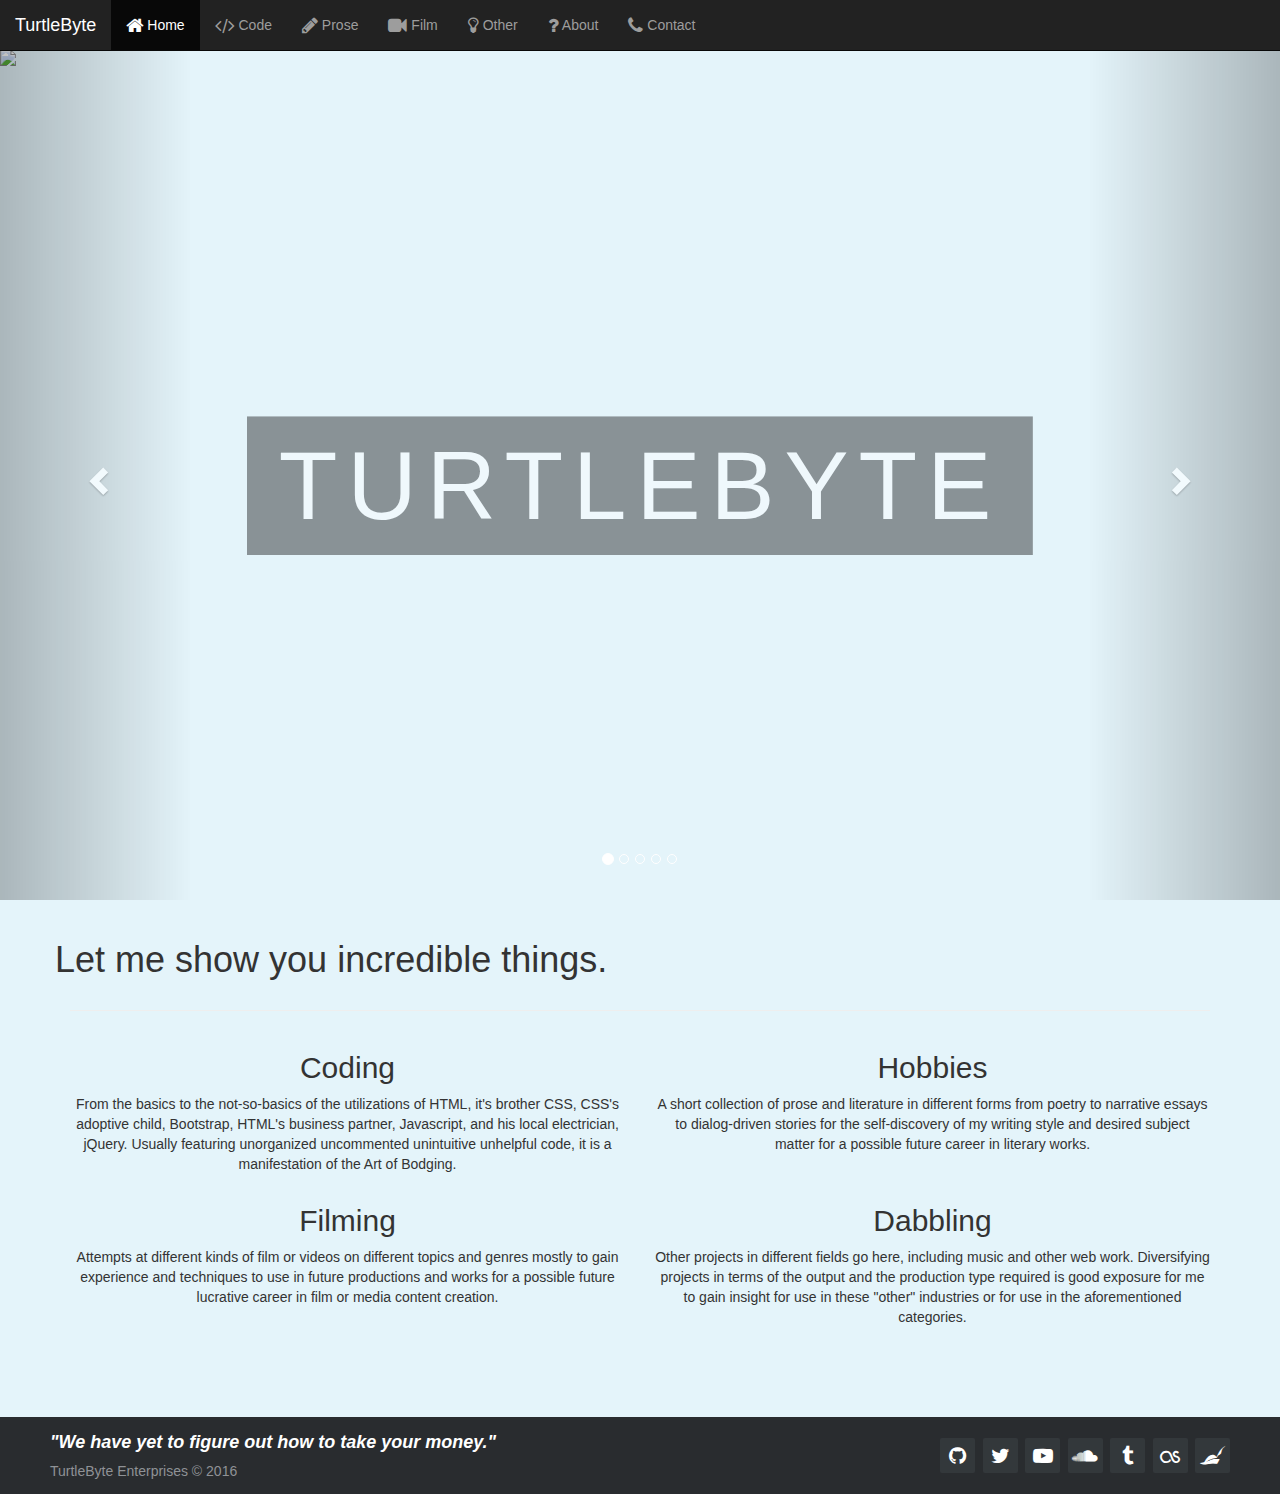
==== commit 8a44ae42: "Fixing" ====
--- a/index.html
+++ b/index.html
@@ -6,12 +6,14 @@
 	<link rel='stylesheet prefetch' href='https://maxcdn.bootstrapcdn.com/font-awesome/4.6.3/css/font-awesome.min.css'>
 	<link rel="stylesheet" href="https://maxcdn.bootstrapcdn.com/bootstrap/3.3.5/css/bootstrap.min.css">
 	<link rel="stylesheet" href="https://cdnjs.cloudflare.com/ajax/libs/animate.css/3.2.0/animate.min.css">
+	<link rel="stylesheet" href="https://code.jquery.com/mobile/1.4.5/jquery.mobile-1.4.5.min.css">
+	<script src="https://code.jquery.com/mobile/1.4.5/jquery.mobile-1.4.5.min.js"></script>
 	<script src="https://ajax.googleapis.com/ajax/libs/jquery/1.11.3/jquery.min.js"></script>
 	<script src="https://maxcdn.bootstrapcdn.com/bootstrap/3.3.5/js/bootstrap.min.js"></script>
 	<script src="http://bootstrap-notify.remabledesigns.com/js/bootstrap-notify.min.js"></script>
 	<link href="https://gitcdn.github.io/bootstrap-toggle/2.2.0/css/bootstrap-toggle.min.css" rel="stylesheet">
 	<script src="https://gitcdn.github.io/bootstrap-toggle/2.2.0/js/bootstrap-toggle.min.js"></script>
-	<link rel="stylesheet" href="styles.css">	
+	<link rel="stylesheet" href="styles.css">
 </head>
 
 <body>
@@ -83,44 +85,35 @@
 			<h1>Let me show you incredible things.</h1>
 		</div>
 		
-        <div class="row">
-            <div class="col-md-2">
-			   <img class="img-circle img-responsive" src="Source-Code-256.png" alt="">
-            </div>
-			<div class="col-md-10">
-				<h2>Coding</h2>
-				<p>Lorem ipsum dolor sit amet, consectetur adipisicing elit. Laudantium veniam exercitationem expedita laborum at voluptate. Labore, voluptates totam at aut nemo deserunt rem magni pariatur quos perspiciatis atque eveniet unde.</p>
-			</div>
-		</div>
-		<hr>
-		<div class="row">
-			<div class="col-md-2">
-               <img class="img-circle img-responsive" src="Feather-256.png" alt="">
-            </div>
-			<div class="col-md-10">
-				<h2>Writing</h2>
-				<p>Lorem ipsum dolor sit amet, consectetur adipisicing elit. Laudantium veniam exercitationem expedita laborum at voluptate. Labore, voluptates totam at aut nemo deserunt rem magni pariatur quos perspiciatis atque eveniet unde.</p>
-			</div>
-		</div>
-		<hr>
-		<div class="row">
-			<div class="col-md-2">
-               <img class="img-circle img-responsive" src="Video-Camera-256.png" alt="">
-            </div>
-			<div class="col-md-10">
-				<h2>Filming</h2>
-				<p>Lorem ipsum dolor sit amet, consectetur adipisicing elit. Laudantium veniam exercitationem expedita laborum at voluptate. Labore, voluptates totam at aut nemo deserunt rem magni pariatur quos perspiciatis atque eveniet unde.</p>
-			</div>
-		</div>
-		<hr>
-		<div class="row">
-			<div class="col-md-2">
-               <img class="img-circle img-responsive" src="Light-Bulb-256.png" alt="">
-            </div>
-			<div class="col-md-10">
-				<h2>Dabbling</h2>
-				<p>Lorem ipsum dolor sit amet, consectetur adipisicing elit. Laudantium veniam exercitationem expedita laborum at voluptate. Labore, voluptates totam at aut nemo deserunt rem magni pariatur quos perspiciatis atque eveniet unde.</p>
-			</div>
+		<hr>
+			
+		<div class="row">
+		<div class="col-md-6 text-center">
+			<img class="about img-circle img-responsive img-center" src="multimedia.png" alt="">
+			<h2>Coding
+			</h2>
+			<p>From the basics to the not-so-basics of the utilizations of HTML, it's brother CSS, CSS's adoptive child, Bootstrap, HTML's business partner, Javascript, and his local electrician, jQuery. Usually featuring unorganized uncommented unintuitive unhelpful code, it is a manifestation of the Art of Bodging.</p>
+			</div>
+		<div class="col-md-6 text-center">
+			<img class="about img-circle img-responsive img-center" src="quill.png" alt="">
+			<h2>Hobbies
+			</h2>
+			<p>A short collection of prose and literature in different forms from poetry to narrative essays to dialog-driven stories for the self-discovery of my writing style and desired subject matter for a possible future career in literary works.</p>
+		</div>
+		</div>
+		<div class="row">
+		<div class="col-md-6 text-center">
+			<img class="about img-circle img-responsive img-center" src="video-camera.png" alt="">
+			<h2>Filming
+			</h2>
+			<p>Attempts at different kinds of film or videos on different topics and genres mostly to gain experience and techniques to use in future productions and works for a possible future lucrative career in film or media content creation.</p>
+			</div>
+		<div class="col-md-6 text-center">
+			<img class="about img-circle img-responsive img-center" src="microphone.png" alt="">
+			<h2>Dabbling
+			</h2>
+			<p>Other projects in different fields go here, including music and other web work. Diversifying projects in terms of the output and the production type required is good exposure for me to gain insight for use in these "other" industries or for use in the aforementioned categories.</p>
+		</div>
 		</div>
 	</div>
 	</div>
@@ -140,56 +133,77 @@
 		<div class="row">
 			<div class="col-md-7">
 				<a href="#">
-					<iframe width="95%" height="40%" src="http://turtlebyte.github.io/music-clicker/"></iframe>
+					<iframe width="100%" height="40%" src="https://turtlebyte.github.io/music-clicker/"></iframe>
 				</a>
 			</div>
 			<div class="col-md-4">
 				<h3>Music Clicker</h3>
 				<h4>An Incremental Prototype</h4>
-				<p>Lorem ipsum dolor sit amet, consectetur adipisicing elit. Laudantium veniam exercitationem expedita laborum at voluptate. Labore, voluptates totam at aut nemo deserunt rem magni pariatur quos perspiciatis atque eveniet unde.</p>
-				<a class="btn btn-primary" href="#">View Video <span class="glyphicon glyphicon-chevron-right"></span></a>
+				<p>The successor of Lyric Clicker made with Bootstrap, a very bare prototype of a multi-currency web incremental game about the music industry.</p>
+				<a class="btn btn-info" href="http://turtlebyte.github.io/music-clicker/"><i class="fa fa-code"></i> View Project <span class="glyphicon glyphicon-chevron-right"></span></a>
+				<a class="btn btn-info" href="https://github.com/TurtleByte/blog/tree/gh-pages/"><i class="fa fa-github"></i> Documentation <span class="glyphicon glyphicon-chevron-right"></span></a>
 			</div>
 		</div>
 		<hr>
 		<div class="row">
 			<div class="col-md-7">
 				<a href="#">
-					<img class="img-responsive" src="Site/index.html">
+					<iframe width="100%" height="40%" src="https://turtlebyte.github.io/blog/site/index.html">
+					</iframe>
 				</a>
 			</div>
 			<div class="col-md-4">
 				<h3>Lyric Clicker</h3>
 				<h4>The First Try</h4>
-				<p>Lorem ipsum dolor sit amet, consectetur adipisicing elit. Laudantium veniam exercitationem expedita laborum at voluptate. Labore, voluptates totam at aut nemo deserunt rem magni pariatur quos perspiciatis atque eveniet unde.</p>
-				<a class="btn btn-primary" href="#">View Project <span class="glyphicon glyphicon-chevron-right"></span></a>
+				<p>The initial attempt of incorporating Javascript into barebones HTML to create an incremental web game surrounding the idea of gaining lyrics from various sources.</p>
+				<a class="btn btn-info" href="https://turtlebyte.github.io/blog/site/index.html"><i class="fa fa-code"></i> View Project <span class="glyphicon glyphicon-chevron-right"></span></a>
+				<a class="btn btn-info" href="https://github.com/TurtleByte/blog/tree/gh-pages/site"><i class="fa fa-github"></i> Documentation <span class="glyphicon glyphicon-chevron-right"></span></a>
 			</div>
 		</div>
 		<hr>
 		<div class="row">
 			<div class="col-md-7">
 				<a href="#">
-					<iframe width="95%" height="40%" src="http://turtlebyte.github.io/biodata/"></iframe>
+					<iframe width="100%" height="40%" src="https://turtlebyte.github.io/biodata/"></iframe>
 				</a>
 			</div>
 			<div class="col-md-4">
 				<h3>BioData</h3>
 				<h4>An Attempt At Formatting</h4>
-				<p>Lorem ipsum dolor sit amet, consectetur adipisicing elit. Laudantium veniam exercitationem expedita laborum at voluptate. Labore, voluptates totam at aut nemo deserunt rem magni pariatur quos perspiciatis atque eveniet unde.</p>
-				<a class="btn btn-primary" href="#">View Project <span class="glyphicon glyphicon-chevron-right"></span></a>
+				<p>A very unresponsive non-functioning form attempting to utilize tables to recreate a physical printed form while excessively using nbsp tags.</p>
+				<a class="btn btn-info" href="http://turtlebyte.github.io/biodata/"><i class="fa fa-code"></i> View Project <span class="glyphicon glyphicon-chevron-right"></span></a>
+				<a class="btn btn-info" href="https://github.com/TurtleByte/biodata/tree/gh-pages"><i class="fa fa-github"></i> Documentation <span class="glyphicon glyphicon-chevron-right"></span></a>
 			</div>
 		</div>
 		<hr>
 		<div class="row">
 			<div class="col-md-7">
 				<a href="#">
-					<img class="img-responsive" src="https://placehold.it/700x300">
+					<img class="img-responsive" src="code.png">
 				</a>
 			</div>
 			<div class="col-md-4">
 				<h3>Year 11</h3>
 				<h4>Basic Coverage</h4>
-				<p>Lorem ipsum dolor sit amet, consectetur adipisicing elit. Laudantium veniam exercitationem expedita laborum at voluptate. Labore, voluptates totam at aut nemo deserunt rem magni pariatur quos perspiciatis atque eveniet unde.</p>
-				<a class="btn btn-primary" href="#">View Project <span class="glyphicon glyphicon-chevron-right"></span></a>
+				<p>A small collection of HTML documents showcasing basic functions and tags utilizing CSS and JS as demonstrations of functions.</p>
+				<div class="panel-group">
+				  <div class="panel panel-default">
+					<div class="panel-heading">
+					  <h4 class="panel-title">
+						<a data-toggle="collapse" href="#collapse1">View Projects <span class="glyphicon glyphicon-chevron-down"></span></a>
+					  </h4>
+					</div>
+					<div id="collapse1" class="panel-collapse collapse">
+					  <ul class="list-group">
+						<li class="list-group-item"><a href="HTML/Quiz.html">Quiz</a></li>
+						<li class="list-group-item"><a href="HTML/Validation.html">Data Validation</a></li>
+						<li class="list-group-item"><a href="HTML/general temp convert.html">Temperature Converter</a></li>
+						<li class="list-group-item"><a href="HTML/Chessboard.html">Chessboard</a></li>
+						<li class="list-group-item"><a href="HTML/Cases.html">Cases</a></li>
+					  </ul>
+					</div>
+				  </div>
+				</div>
 			</div>
 		</div>
 		</div>
@@ -206,56 +220,165 @@
   <div class="panel panel-default">
     <div class="panel-heading">
       <h4 class="panel-title"  data-parent="#accordion" data-toggle="collapse" href="#collapse1">
-        <a>
-        Collapsible Group 1</a>
+        <a>Guilt and Killing Zombies <small>A Short Essay</small></a>
       </h4>
     </div>
     <div id="collapse1" class="panel-collapse collapse">
-      <div class="panel-body">Sed ut perspiciatis unde omnis iste natus error sit voluptatem accusantium doloremque laudantium, totam rem aperiam, eaque ipsa quae ab illo inventore veritatis et quasi architecto beatae vitae dicta sunt explicabo. Nemo enim ipsam voluptatem quia voluptas sit aspernatur aut odit aut fugit, sed quia consequuntur magni dolores eos qui ratione voluptatem sequi nesciunt. Neque porro quisquam est, qui dolorem ipsum quia dolor sit amet, consectetur, adipisci velit, sed quia non numquam eius modi tempora incidunt ut labore et dolore magnam aliquam quaerat voluptatem. Ut enim ad minima veniam, quis nostrum exercitationem ullam corporis suscipit laboriosam, nisi ut aliquid ex ea commodi consequatur? Quis autem vel eum iure reprehenderit qui in ea voluptate velit esse quam nihil molestiae consequatur, vel illum qui dolorem eum fugiat quo voluptas nulla pariatur?</div>
+      <div class="panel-body">
+		<p>Within Haitian religion, a zombie is an animated corpse raised by magical means, usually witchcraft. In modern popular culture, they are usually depicted as decaying, unstable, and mindless reanimated corpses. It is very common today for zombies to have an unknown desire for consuming human flesh, more specifically, the brain. The concept of zombies has taken over most of pop culture and media. Numerous video games, movies, TV shows, and novels have already achieved critical acclaim and success by taking advantage of this newfound craze.
+		</p><p>A typical concept in zombie media is the idea of a ‘zombie apocalypse’. A zombie apocalypse happens when an unknown disease that turns humans and corpses into zombies infects most of the modern civilization leaving the government, environment, economy and world infrastructure in ruins leaving only a handful of survivors. These survivors generally have to search for remaining supplies in the ruins of civilization and fend off zombies that attack them to keep themselves alive. In most, if not all, zombie-related media, the death of a zombie is present as well as the death of a zombie that was once a beloved character within the story. In the event of an actual zombie apocalypse, it is most likely that a person’s demise is being killed by a zombie. Therefore, to avoid that, a person will resort to killing a zombie.
+		</p><p>When you start to think of what you’ve done to keep yourself alive, it is understandable why you might feel guilt. The zombie you just killed most probably had a life, a job, a spouse, children, dreams, aspirations and you ended its life. Ending a life will be the most regrettable thing you have done and you did it and will continue to do it as long as you live but you are not sure whether or not you should feel guilty because of the confusion between the zombie’s history and whether or not he or she was actually dead.
+		</p><p>To try and answer this, we will use the universe of The Walking Dead by Robert Kirkman. In The Walking Dead, for unknown reasons, most, if not all, people on the planet contracted a pathogen that, for unknown reasons, reanimates a person’s corpse when said person has died. This pathogen provides information that a certain person has already died before officially turning into a zombie. It tells you that this person has already died no matter what the cause was. The person has lived his life before turning into a zombie because of the function of the pathogen. Therefore, the original consciousness that inhibited the body has already left and has been replaced by another, more dangerous consciousness.
+		</p><p>To understand further, we will use the universe of The Zombie Survival Guide and World War Z by Max Brooks. In The Zombie Survival Guide and World War Z, a virus known as Solanum infects the world and causes a war. The war and the virus ended up killing off 70% of the world population. 	 Solanum can only be transmitted from one person to another via the contact of bodily fluids. Once Solanum is in the body, it attempts to reach the brain. When that occurs, all bodily activity ceases together with the destruction of the frontal lobe. The infected then loses his individuality and personality. Only minor brain activity is left as the virus mutates other cells. The brain activity is needed to keep the infected ‘alive’ to hunt and consume other humans.
+		</p><p>In this situation, it is certain that any zombie seen is alive and not undead. However, it is very likely that he consciousness that once inhibited the body has disappeared and died when the virus infected the brain and started to control its body. If that is true, I would be happy to kill the virus that forcefully ripped him out of his/her body. If the original consciousness was still there and it is just trapped inside the body, I would still kill the zombie as form of mercy. If I were the one that was trapped inside the body and still was aware of what I was doing just not able to control, I would wish for death. It would be illogical and unlikely that if the original consciousness did not want to die if it was still trapped. Mostly because the infected would have to see his or herself consume and eat other people and they should know that there is no cure and therefore, no way to escape.
+		</p><p>In both of these examples, as well as taking into account a host of other media relating to zombies, you should not feel guilty in killing zombies. In fact, you should mostly feel proud. The chances are you’re doing the person a huge favor. It is very likely that alive or dead, a person would not allow his body to be used for any despicable thing, especially consuming, infecting and killing another human being.
+		</p><p>If there’s anyone that should feel guilty, it’s the virus.</p>
+	  </div>
     </div>
   </div>
   <div class="panel panel-default">
     <div class="panel-heading">
       <h4 class="panel-title"  data-parent="#accordion" data-toggle="collapse" href="#collapse2">
         <a data-parent="#accordion">
-        Collapsible Group 2</a>
+        Chasing Relentlessly <small>A Young Adult Romance Excerpt</small></a>
       </h4>
     </div>
     <div id="collapse2" class="panel-collapse collapse">
-      <div class="panel-body">Sed ut perspiciatis unde omnis iste natus error sit voluptatem accusantium doloremque laudantium, totam rem aperiam, eaque ipsa quae ab illo inventore veritatis et quasi architecto beatae vitae dicta sunt explicabo. Nemo enim ipsam voluptatem quia voluptas sit aspernatur aut odit aut fugit, sed quia consequuntur magni dolores eos qui ratione voluptatem sequi nesciunt. Neque porro quisquam est, qui dolorem ipsum quia dolor sit amet, consectetur, adipisci velit, sed quia non numquam eius modi tempora incidunt ut labore et dolore magnam aliquam quaerat voluptatem. Ut enim ad minima veniam, quis nostrum exercitationem ullam corporis suscipit laboriosam, nisi ut aliquid ex ea commodi consequatur? Quis autem vel eum iure reprehenderit qui in ea voluptate velit esse quam nihil molestiae consequatur, vel illum qui dolorem eum fugiat quo voluptas nulla pariatur?</div>
+      <div class="panel-body">
+	<p>“Why? Are you going to seduce her to your side?”
+	</p><p>“No reason, just for me to check if she exists which I highly doubt”
+	</p><p>“Her name is Tessa Simmons. Now, shush. School Reunion is on.” He turns his attention completely to the screen.
+	</p><p>I don’t argue after that. For the second time, I walk out and the close the door behind me. I placed my plate in the dishwasher and I head up to my room. With the large selection of games I have, it took me a while to choose a game but I finally settled with Mirror’s Edge. 
+	</p><p><i>Wait, if Tess? Jess? Tessa? Yes, Tessa. If Tessa is close to my age and she’s from my school. Why don’t I know her?</i> I thought. Although he doesn’t have much popularity as me, Victor wouldn’t be caught dead with someone who looked bad much less given her a ride. So this girl must be quite a looker, maybe. Victor’s a sophomore and this Tessa is my age so there are about 300 students that could be her. Obviously, I wouldn’t know that many people. 
+	</p><p><i>She must be some new exchange student. We get exchange students and transferees a lot. Even if the year was winding down,</i> I say to myself and her enigma is solved. Her name doesn’t cross my mind again that day. Or so I thought.
+	</p><p>After about five hours, a half box of pizza (the other half eaten by Victor), 6 strips of bacon, a six-pack of Mountain Dew, 426 kills, 72 deaths, and a sextillion cookies later, it’s the middle of the afternoon. I look out my window to see that the weather is pretty nice. Noon is great for a run, which is exactly what my Saturday routine tells me to do.
+	</p><p>Many people wonder why I don’t have a girlfriend so I have “better” things to do on the weekends. Or why don’t I have a girlfriend at all. I’m the only one in the whole school football team who doesn’t have a girlfriend. I’ve been told by a lot of my friends that I’m one of the most attractive in the team. <i>Come on, Danny. Who wouldn’t fall for that lemony hair and eyes bluer and more beautiful than the clearest sky,</i> she said. Sadly, I’m just as good as showing emotion as a brick wall. I don’t think I can commit to being in a relationship. Much less, fall for anyone again.
+	</p><p>I change my cargo shorts for some nice simple running shorts, keeping my shirt. Some socks and a pair of running shoes go on my feet and I grab my phone. I scan my room for my earphones. Once located, I grab them and plug them into my phone. I turn up the music; shove the phone into my pocket and start running out of my room, down the hallway, down the stairs, through the gathering room, the front door, the porch and finally, the front yard. I probably should’ve closed the door to my room but it was too late.
+	</p><p>Though our property provides for than enough leg room for me, I prefer running out of our neighborhood and seeing some familiar faces while I run along the sidewalk. I run past house after house, car after car, seeing happy, sad, angry, surprised and familiar faces. This is just another beautiful, normal Saturday. After about 45 minutes, I make my way home, with the music guiding me. By the time I arrive, the music stops. In its place: a ringtone.
+	</p><p>I pull my phone out of my pocket to read the message. I don’t get a lot of messages. Only a handful of people know my private cell.
+	</p><p><i>Hm, must be the wrong number.</i>
+	</p>
+	  </div>
     </div>
   </div>
   <div class="panel panel-default">
     <div class="panel-heading">
       <h4 class="panel-title"  data-parent="#accordion" data-toggle="collapse" href="#collapse3">
         <a data-parent="#accordion">
-        Collapsible Group 3</a>
+        Post-Life <small>A Sci-Fi Mystery Excerpt</small></a>
       </h4>
     </div>
     <div id="collapse3" class="panel-collapse collapse">
-      <div class="panel-body">Sed ut perspiciatis unde omnis iste natus error sit voluptatem accusantium doloremque laudantium, totam rem aperiam, eaque ipsa quae ab illo inventore veritatis et quasi architecto beatae vitae dicta sunt explicabo. Nemo enim ipsam voluptatem quia voluptas sit aspernatur aut odit aut fugit, sed quia consequuntur magni dolores eos qui ratione voluptatem sequi nesciunt. Neque porro quisquam est, qui dolorem ipsum quia dolor sit amet, consectetur, adipisci velit, sed quia non numquam eius modi tempora incidunt ut labore et dolore magnam aliquam quaerat voluptatem. Ut enim ad minima veniam, quis nostrum exercitationem ullam corporis suscipit laboriosam, nisi ut aliquid ex ea commodi consequatur? Quis autem vel eum iure reprehenderit qui in ea voluptate velit esse quam nihil molestiae consequatur, vel illum qui dolorem eum fugiat quo voluptas nulla pariatur?</div>
+      <div class="panel-body">
+	<p>I open my eyes to find myself sitting on a cheap plastic chair that has a white cloth covering on it, like something you’d find at a low-budget event like a wedding reception or graduation. Looking around, I realize I’m inside a metal cylinder, or at least, what looks like metal. I must’ve been kidnapped. But how could I? I just blinked or something and all of a sudden, I’m trapped. Where am I? How’d I get here? How is this possible?
+	</p><p>I look up and there seems to be a white, glowing ring the size of a dinner plate whose light is slowly fading away. I kept staring at it until it lost all light when I realized it was levitating. There was nothing above it. It slowly rose up to the ceiling of the tube. The ceiling of my tube opened up when the ring was about to touch it, the ring didn’t stop rising up but then the ground started rising up as well.
+	</p><p>As the ring rose higher, the floor of my tube rose up with it as if the ring was pulling it up with it. When the ring stopped, the floor did as well. This time, I’m inside a white tube. I stand up from my chair to see that it was actually plastic, or at least, what I think is plastic. I reach above me to try and touch the ring that currently just levitating there, as if it’s waiting for something. The moment I touch it, the light from the ring started up again. It grew brighter and brighter until it was blinding. The white walls of the tube weren’t helping, reflecting the white light onto itself and my body as the light grew brighter. I was forced to close my eyes.
+	</p><p>When the light died down half a minute later, I looked up to see the ring is no longer glowing but is plated in what seems to look like gold. It was also starting to follow my head instead of staying fixated in the air.
+	</p><p>“Hello? Is anyone there?” I called out, knocking on the tube as hard as I could. When the sentence left my mouth, a door shaped opening on one area of the tube slid open. When it did, I saw a stream of people walking towards the direction where green arrows on the floor were pointing at, all of them with a gold ring levitating above them. I stepped out of my tube and decided to go with the flow and follow the arrows as well. The hallway was what seemed like an endless row of the same white tubes next to each other, with people stepping out of them every minute or so.
+	</p><p>Many of the people had confused looks on their faces. Some were mad, some were crying, and some were screaming. I decided to keep to myself until I found out what was going on. Some people were having conversations but most kept quiet like I did. I’m guessing they’re just as curious as I am.
+	</p><p>The end of the endless hallway was an empty red-carpeted room with white walls, a double door, and a huge screen taking up most of the wall occupied by the double-door. The message displayed on the screen didn’t reflect the usefulness of it size as it only displayed a small message:
+	</p><p><i>Everything you need to know will be shown to you in film. The doors will open in:</i>
+	</p>
+	  </div>
     </div>
   </div>
   <div class="panel panel-default">
     <div class="panel-heading">
       <h4 class="panel-title"  data-parent="#accordion" data-toggle="collapse" href="#collapse4">
         <a data-parent="#accordion">
-        Collapsible Group 4</a>
+        The Roentgen Catastrophe <small>A Comedy Introduction</small></a>
       </h4>
     </div>
     <div id="collapse4" class="panel-collapse collapse">
-      <div class="panel-body">Sed ut perspiciatis unde omnis iste natus error sit voluptatem accusantium doloremque laudantium, totam rem aperiam, eaque ipsa quae ab illo inventore veritatis et quasi architecto beatae vitae dicta sunt explicabo. Nemo enim ipsam voluptatem quia voluptas sit aspernatur aut odit aut fugit, sed quia consequuntur magni dolores eos qui ratione voluptatem sequi nesciunt. Neque porro quisquam est, qui dolorem ipsum quia dolor sit amet, consectetur, adipisci velit, sed quia non numquam eius modi tempora incidunt ut labore et dolore magnam aliquam quaerat voluptatem. Ut enim ad minima veniam, quis nostrum exercitationem ullam corporis suscipit laboriosam, nisi ut aliquid ex ea commodi consequatur? Quis autem vel eum iure reprehenderit qui in ea voluptate velit esse quam nihil molestiae consequatur, vel illum qui dolorem eum fugiat quo voluptas nulla pariatur?</div>
+      <div class="panel-body">
+	<p>The events described in this collection of stories has been the cause of debate by scholars for decades and the very reality of these events can never be confirmed nor denied due to the near-impossibility of time-travel.
+	</p><p>In 2014, a class of 29 teenagers living in the vicinity of Greater Manila, Philippines were the epicenter of an unknown quantum phenomenon yet to be fully explained by historians and researchers. The full extent of this disaster was unknown as no physical or structual damage was ever observed. The victims of the catastrophe were also physically unharmed. However, they all claimed that novel universes created from the imaginations of this universe intersected in their room where space was expanded to accomodate the intruding universes. They also claimed that over 200 years have passed from their mental point of view, while only one hour has past relative to this universe.
+	</p><p>Dismissed as a hoax, the victims were sent home where all of them suffered from mental breakdowns. All were sent to the hospital immediately where it was discovered that they were all suffering from severe mental health disorders and varying stages of skin cancer. Fearing all evidence could be lost, all were soon sent to a mental asylum where they would be treated until such time that all that happened within the walls of the classroom that day could be explained.
+	</p><p>One month later, the victims recovered enough to form complete thoughts and sentences. They were all extensively interviewed independent from one another.
+	</p><p>This event caused by the unknown phenomenon and the months following it was soon renamed the Roentgen Catastrophe after the name of the class which was named after German physicist, Wilhelm Roentgen.
+	</p>  
+	  </div>
     </div>
   </div>
   <div class="panel panel-default">
     <div class="panel-heading">
       <h4 class="panel-title"  data-parent="#accordion" data-toggle="collapse" href="#collapse5">
         <a data-parent="#accordion">
-        Collapsible Group 5</a>
+        Parenting Licensure <small>An Opinion Piece Excerpt</small></a>
       </h4>
     </div>
     <div id="collapse5" class="panel-collapse collapse">
-      <div class="panel-body">Sed ut perspiciatis unde omnis iste natus error sit voluptatem accusantium doloremque laudantium, totam rem aperiam, eaque ipsa quae ab illo inventore veritatis et quasi architecto beatae vitae dicta sunt explicabo. Nemo enim ipsam voluptatem quia voluptas sit aspernatur aut odit aut fugit, sed quia consequuntur magni dolores eos qui ratione voluptatem sequi nesciunt. Neque porro quisquam est, qui dolorem ipsum quia dolor sit amet, consectetur, adipisci velit, sed quia non numquam eius modi tempora incidunt ut labore et dolore magnam aliquam quaerat voluptatem. Ut enim ad minima veniam, quis nostrum exercitationem ullam corporis suscipit laboriosam, nisi ut aliquid ex ea commodi consequatur? Quis autem vel eum iure reprehenderit qui in ea voluptate velit esse quam nihil molestiae consequatur, vel illum qui dolorem eum fugiat quo voluptas nulla pariatur?</div>
+      <div class="panel-body">
+	<p>In order to do important or big things like going out with your friends, making a big purchase, or doing something new, you need permission to do so. As teenagers, you get permission from your parents or your teachers. As you grow older, eventually you’ll want to do bigger things like fishing, building, hunting, or making a business. And you need to ask permission for those as well, except you have the get it from the government.
+	</p><p>And that’s what licensure is. It’s basically the government giving you permission to do certain things. And some of these things are important like driving a car, carrying a firearm, teaching, and giving medical advice and prescriptions. You need permission from the government to do these things because you could potentially harm someone else whether physically or mentally.
+	</p><p>But why doesn’t this apply to having a child? Keanu Reeves in the movie Parenthood said, "You know, Mrs. Buckman, you need a license to buy a dog, to drive a car - hell, you even need a license to catch a fish. But they'll let any butt-reaming asshole be a father." Think about it, two people are jointly responsible for raising, nurturing, and teaching a child to be a stable, normal human being for decades, that’s a massive responsibility. And yet, anyone can do it. So why not implement a parenting license? If you aren’t capable of taking care of a child and raising it properly, you shall not be permitted to have said child.	
+	</p><p>Sounds like a good idea, yeah? We’ve got a ton of problems with regards to overpopulation, child abuse, depression, suicide, and domestic violence. If there are fewer children and fewer bad parents, these problems will slowly go away; simple as that. So let’s do it.
+	</p><p>Let’s say the government decides that the problems involving bad parenting and bad children have grown too big to ignore: it’s time to call in Congress and they get into talks. Well, the first thing they’ll talk about is requirements. What are the requirements of being a good parent? What do you have to do? What do you need?
+	</p>
+	  </div>
+    </div>
+  </div>
+  <div class="panel panel-default">
+    <div class="panel-heading">
+      <h4 class="panel-title"  data-parent="#accordion" data-toggle="collapse" href="#collapse6">
+        <a data-parent="#accordion">
+        Our Tower <small>A Piece on Friendship</small></a>
+      </h4>
+    </div>
+    <div id="collapse6" class="panel-collapse collapse">
+      <div class="panel-body">
+	<p>Hello there, my friend.
+	<br>Or, at least, that's what you want me to believe
+	<br>But I can't believe it any longer
+	<br>And as more days go by
+	<br>The more this friendship seems like a lie</p>
+
+	<p>I know I lied to you, my friend.
+	<br>I have lied about a great many things
+	<br>So much that I had to tell you the truth
+	<br>Because the voices in my head told me to
+	<br>Then everything started to fall</p>
+
+	<p>I thought I had ruined it all, my friend
+	<br>I thought our tower based on friendship fell
+	<br>So I asked you of its condition
+	<br>You told me it was upright yet damaged
+	<br>Without showing my proof nor debris</p>
+
+	<p>I wanted to go away that day, my friend
+	<br>I wanted to end it all to spare you the burden
+	<br>Of my presence
+	<br>I told you what I felt
+	<br>And you protested and told me you cared
+	<br>So I stayed because I believed you</p>
+
+	<p>You've changed a lot, my friend
+	<br>It's been a long time since you've spent your time
+	<br>Talking to someone as useless as me
+	<br>I have become a ghost in your eyes
+	<br>Always present
+	<br>Never acknowledged</p>
+
+	<p>Very rarely do I see you smile around me anymore, my friend
+	<br>Very rarely do I feel your care
+	<br>Even if you said you cared, very much
+	<br>Our tower based on friendship has fallen
+	<br>And you want to keep it that way
+	<br>Because it is not worth rebuilding</p>
+
+	<p>Instead of care, I see tolerance
+	<br>Instead of happiness, I see irritation
+	<br>Instead of company, I only see presence
+	<br>I may have lied to you
+	<br>But I have told you the truth
+	<br>Because I trust you and hope that you will understand</p>
+
+	<p>I want to leave
+	<br>Everybody wants me to leave
+	<br>So please do not lie to me
+	<br>Especially not to the following question:
+	<br>Do you want me to leave too?</p>
+	  </div>
     </div>
   </div>
 </div>
@@ -277,71 +400,61 @@
 		</div>
 		<div class="row">
 			<div class="col-md-7">
-				<a href="#">
-					<img class="img-responsive" src="15.jpg">
-				</a>
-			</div>
-			<div class="col-md-4">
-				<h3>Video One</h3>
+				<iframe id="ytplayer" type="text/html" width="100%" height="65%" src="https://www.youtube.com/embed/GKL0fMRaYmg" frameborder="0" allowfullscreen></iframe>
+			</div>
+			<div class="col-md-4">
+				<h3>Happiness and Moral Obligation</h3>
 				<h4>A Documentary</h4>
-				<p>Lorem ipsum dolor sit amet, consectetur adipisicing elit. Laudantium veniam exercitationem expedita laborum at voluptate. Labore, voluptates totam at aut nemo deserunt rem magni pariatur quos perspiciatis atque eveniet unde.</p>
-				<a class="btn btn-primary" href="#">View Video <span class="glyphicon glyphicon-chevron-right"></span></a>
-			</div>
-		</div>
-		<hr>
-		<div class="row">
-			<div class="col-md-7">
-				<a href="#">
-					<img class="img-responsive" src="16.jpg">
-				</a>
-			</div>
-			<div class="col-md-4">
-				<h3>Video Two</h3>
+				<p>Are we morally obligated to be happy?</p>
+				<a class="btn btn-danger" href="https://www.youtube.com/watch?v=GKL0fMRaYmg"><i class="fa fa-youtube-play"></i> View Video <span class="glyphicon glyphicon-chevron-right"></span></a>
+			</div>
+		</div>
+		<hr>
+		<div class="row">
+			<div class="col-md-7">
+				<iframe id="ytplayer" type="text/html" width="100%" height="65%" src="https://www.youtube.com/embed/KGQ4h5ZqLTI" frameborder="0" allowfullscreen></iframe>
+			</div>
+			<div class="col-md-4">
+				<h3>Either</h3>
 				<h4>A Short Film</h4>
-				<p>Lorem ipsum dolor sit amet, consectetur adipisicing elit. Laudantium veniam exercitationem expedita laborum at voluptate. Labore, voluptates totam at aut nemo deserunt rem magni pariatur quos perspiciatis atque eveniet unde.</p>
-				<a class="btn btn-primary" href="#">View Project <span class="glyphicon glyphicon-chevron-right"></span></a>
-			</div>
-		</div>
-		<hr>
-		<div class="row">
-			<div class="col-md-7">
-				<a href="#">
-					<img class="img-responsive" src="17.jpg">
-				</a>
-			</div>
-			<div class="col-md-4">
-				<h3>Video Three</h3>
+				<p>Welcome to Hell. Would you like a trillion years in Heaven, or a wooden spoon?</p>
+				<a class="btn btn-danger" href="https://www.youtube.com/watch?v=KGQ4h5ZqLTI"><i class="fa fa-youtube-play"></i> View Video <span class="glyphicon glyphicon-chevron-right"></span></a>
+			</div>
+		</div>
+		<hr>
+		<div class="row">
+			<div class="col-md-7">
+				<iframe id="ytplayer" type="text/html" width="100%" height="65%" src="https://www.youtube.com/embed/PLgzm9sPwK8" frameborder="0" allowfullscreen></iframe>
+			</div>
+			<div class="col-md-4">
+				<h3>The Stages of Stress</h3>
+				<h4>A Sketch</h4>
+				<p>Why don't we make a video about how stressful it is to make a video about stress for our video assignment on stress?</p>
+				<a class="btn btn-danger" href="https://www.youtube.com/watch?v=PLgzm9sPwK8"><i class="fa fa-youtube-play"></i> View Video <span class="glyphicon glyphicon-chevron-right"></span></a>
+			</div>
+		</div>
+		<hr>
+		<div class="row">
+			<div class="col-md-7">
+				<iframe id="ytplayer" type="text/html" width="100%" height="65%" src="https://www.youtube.com/embed/TMJbxQHF7mI" frameborder="0" allowfullscreen></iframe>
+			</div>
+			<div class="col-md-4">
+				<h3>The Next Philippine President</h3>
 				<h4>A Video Essay</h4>
-				<p>Lorem ipsum dolor sit amet, consectetur adipisicing elit. Laudantium veniam exercitationem expedita laborum at voluptate. Labore, voluptates totam at aut nemo deserunt rem magni pariatur quos perspiciatis atque eveniet unde.</p>
-				<a class="btn btn-primary" href="#">View Project <span class="glyphicon glyphicon-chevron-right"></span></a>
-			</div>
-		</div>
-		<hr>
-		<div class="row">
-			<div class="col-md-7">
-				<a href="#">
-					<img class="img-responsive" src="18.jpg">
-				</a>
-			</div>
-			<div class="col-md-4">
-				<h3>Video Four</h3>
-				<h4>A Song Cover</h4>
-				<p>Lorem ipsum dolor sit amet, consectetur adipisicing elit. Laudantium veniam exercitationem expedita laborum at voluptate. Labore, voluptates totam at aut nemo deserunt rem magni pariatur quos perspiciatis atque eveniet unde.</p>
-				<a class="btn btn-primary" href="#">View Project <span class="glyphicon glyphicon-chevron-right"></span></a>
-			</div>
-		</div>
-		<hr>
-		<div class="row">
-			<div class="col-md-7">
-				<a href="#">
-					<img class="img-responsive" src="19.jpg">
-				</a>
-			</div>
-			<div class="col-md-4">
-				<h3>Video Five</h3>
-				<h4>A Sketch</h4>
-				<p>Lorem ipsum dolor sit amet, consectetur adipisicing elit. Laudantium veniam exercitationem expedita laborum at voluptate. Labore, voluptates totam at aut nemo deserunt rem magni pariatur quos perspiciatis atque eveniet unde.</p>
-				<a class="btn btn-primary" href="#">View Project <span class="glyphicon glyphicon-chevron-right"></span></a>
+				<p>What matters more: the issues or the rhetoric?</p>
+				<a class="btn btn-danger" href="https://www.youtube.com/watch?v=TMJbxQHF7mI"><i class="fa fa-youtube-play"></i> View Video <span class="glyphicon glyphicon-chevron-right"></span></a>
+			</div>
+		</div>
+		<hr>
+		<div class="row">
+			<div class="col-md-7">
+				<iframe id="ytplayer" type="text/html" width="100%" height="65%" src="https://www.youtube.com/embed/sKyJKzeMAEM" frameborder="0" allowfullscreen></iframe>
+			</div>
+			<div class="col-md-4">
+				<h3>Mythos</h3>
+				<h4>A Slideshow Presentation</h4>
+				<p>Sprinkle a little Greek mythology with Windows Movie Maker.</p>
+				<a class="btn btn-danger" href="https://www.youtube.com/watch?v=sKyJKzeMAEM"><i class="fa fa-youtube-play"></i> View Video <span class="glyphicon glyphicon-chevron-right"></span></a>
 			</div>
 		</div>
 		</div>
@@ -358,36 +471,31 @@
 				<iframe width="100%" height="166" scrolling="no" frameborder="no" src="https://w.soundcloud.com/player/?url=https%3A//api.soundcloud.com/tracks/204635636&amp;color=00aabb&amp;auto_play=false&amp;hide_related=false&amp;show_comments=true&amp;show_user=true&amp;show_reposts=false"></iframe>
 			</div>
 			<div class="col-md-4">
-				<h3>Video One</h3>
-				<h4>A Documentary</h4>
-				<p>Lorem ipsum dolor sit amet, consectetur adipisicing elit.</p>
-				<a class="btn btn-primary" href="#">View Video <span class="glyphicon glyphicon-chevron-right"></span></a>
-			</div>
-		</div>
-		<hr>
+				<h3>Bohemian Rhapsody from 'A Night at the Opera' by Queen</h3>
+				<h4>A Song Cover</h4>
+				<a class="btn btn-warning" href="https://soundcloud.com/theturtlebyte/bohemian-rhapsody-cover"><i class="fa fa-soundcloud"></i> View Project <span class="glyphicon glyphicon-chevron-right"></span></a>
+			</div>
+		</div>
+		<hr>	
 		<div class="row">
 			<div class="col-md-7">
 				<iframe width="100%" height="166" scrolling="no" frameborder="no" src="https://w.soundcloud.com/player/?url=https%3A//api.soundcloud.com/tracks/204634960&amp;color=00aabb&amp;auto_play=false&amp;hide_related=false&amp;show_comments=true&amp;show_user=true&amp;show_reposts=false"></iframe>
 			</div>
 			<div class="col-md-4">
-				<h3>Video Two</h3>
-				<h4>A Short Film</h4>
-				<p>Lorem ipsum dolor sit amet, consectetur adipisicing elit.</p>
-				<a class="btn btn-primary" href="#">View Project <span class="glyphicon glyphicon-chevron-right"></span></a>
-			</div>
-		</div>
-		<hr>
-		<div class="row">
-			<div class="col-md-7">
-				<a href="#">
-					<img src="https://placehold.it/700x300">
-				</a>
-			</div>
-			<div class="col-md-4">
-				<h3>Video Three</h3>
-				<h4>A Video Essay</h4>
-				<p>Lorem ipsum dolor sit amet, consectetur adipisicing elit. Laudantium veniam exercitationem expedita laborum at voluptate. Labore, voluptates totam at aut nemo deserunt rem magni pariatur quos perspiciatis atque eveniet unde.</p>
-				<a class="btn btn-primary" href="#">View Project <span class="glyphicon glyphicon-chevron-right"></span></a>
+				<h3>ACSL by Rob Cantor</h3>
+				<h4>Another Song Cover</h4>
+				<a class="btn btn-warning" href="https://soundcloud.com/theturtlebyte/acsl-cover"><i class="fa fa-soundcloud"></i> View Project <span class="glyphicon glyphicon-chevron-right"></span></a>
+			</div>
+		</div>
+		<hr>
+		<div class="row">
+			<div class="col-md-7">
+				<img class="img-responsive img-center" src="tsst.png">
+			</div>
+			<div class="col-md-4">
+				<h3>The TSST</h3>
+				<h4>Music, Preferrential Voting, and Tournaments</h4>
+				<a class="btn btn-danger" href="https://redd.it/4ztq94"><i class="fa fa-reddit"></i> View Project <span class="glyphicon glyphicon-chevron-right"></span></a>
 			</div>
 		</div>
 		</div>
@@ -399,43 +507,43 @@
 	</div>
 	  <div class="container-fluid stuff">
 		<h1>About Me
-			<small>It's Nice to Meet You!</small>
+			<small>Nice to Meet You. Where've you been?</small>
 		</h1>
 	<div class="row">
 		<div class="col-md-4 text-center">
-			<img class="img-circle img-responsive img-center" src="http://placehold.it/200x200" alt="">
+			<img class="about img-circle img-responsive img-center" src="management.png" alt="">
 			<h3>Experience
 			</h3>
-			<p>Some experience in various types of creative outputs and lectures in high school mathematics and economics.</p>
+			<p>Some experience in various types of creative outputs showcased in the site, public speaking and hosting, as well as lectures in high school mathematics and economics.</p>
 		</div>
 		<div class="col-md-4 text-center">
-			<img class="img-circle img-responsive img-center" src="http://placehold.it/200x200" alt="">
+			<img class="about img-circle img-responsive img-center" src="paper-plane.png" alt="">
 			<h3>Hobbies
 			</h3>
-			<p>Usually involves management simulators or obsessing about geopolitics and interesting tidbits on the world and the happenings within it.</p>
+			<p>Usually involves management simulators, obsessing about geopolitics, creating useless works of "art," and interesting tidbits on the world and the happenings within it.</p>
 		</div>
 		<div class="col-md-4 text-center">
-			<img class="img-circle img-responsive img-center" src="http://placehold.it/200x200" alt="">
+			<img class="about img-circle img-responsive img-center" src="planet-earth.png" alt="">
 			<h3>Interests
 			</h3>
-			<p>Taylor Swift, cinematography, the art of film, reality competition shows or game shows, unusual competitions and events, technology, YouTube Education, and low-end video games comprise most of my interests.</p>
+			<p>Cinematography, reality competition or game shows, unusual competitions and events, technology, board games, YouTube Education, and simple indie games to name a few.</p>
 		</div>
 	</div>
 	<div class="row">
 		<div class="col-md-4 text-center">
-			<img class="img-circle img-responsive img-center" src="http://placehold.it/200x200" alt="">
+			<img class="about img-circle img-responsive img-center" src="compact-disc.png" alt="">
 			<h3>Music
 			</h3>
-			<p>Generally pop music will suffice but synthpop and trance music usually appeal to me as well as classical or orchestral scores.</p>
+			<p>When it comes to artists, no one beats Taylor Swift. Genre-wise, pop music will generally suffice but synthpop and trance music usually appeal to me as well as classical or orchestral scores.</p>
 		</div>
 		<div class="col-md-4 text-center">
-			<img class="img-circle img-responsive img-center" src="http://placehold.it/200x200" alt="">
+			<img class="about img-circle img-responsive img-center" src="rocket.png" alt="">
 			<h3>Genres
 			</h3>
 			<p>Science fiction and historical fiction appeal to me the most. I do, however, have a soft spot for mystery and maybe romance if it has well-established themes from the aforementioned genres.</p>
 		</div>
 		<div class="col-md-4 text-center">
-			<img class="img-circle img-responsive img-center" src="http://placehold.it/200x200" alt="">
+			<img class="about img-responsive img-center" src="butterfly.png" alt="">
 			<h3>Personality
 			</h3>
 			<p>I'm paradoxically introverted and extroverted. On all cases though, I am a people-pleaser and I'm able to carry a conversation on almost any start point on almost any topic.</p>
@@ -448,9 +556,13 @@
 	<div class="box">
 		<span class="sectionhead">CONTACT</span>
 	</div>
-	  <div class="container-fluid stuff">
-      <h2>Contact <small>Why would you even want to?</small></h2>
-	  </div>
+		<div class="container-fluid stuff">
+		<h2>Contact <small>Why would you even want to?</small></h2>
+		<div class="col-md-12">
+		<iframe src="https://docs.google.com/forms/d/e/1FAIpQLSfcTXisPt8xI3nd6tmHbZnUzWq1E42H9XYv2hixqrhp6GFiUg/viewform?embedded=true" width="100%" height="80%" frameborder="0" marginheight="0" marginwidth="0">Loading...</iframe>
+		</div>		
+		</div>
+	</div>
     </div>
   </div>
 </div>
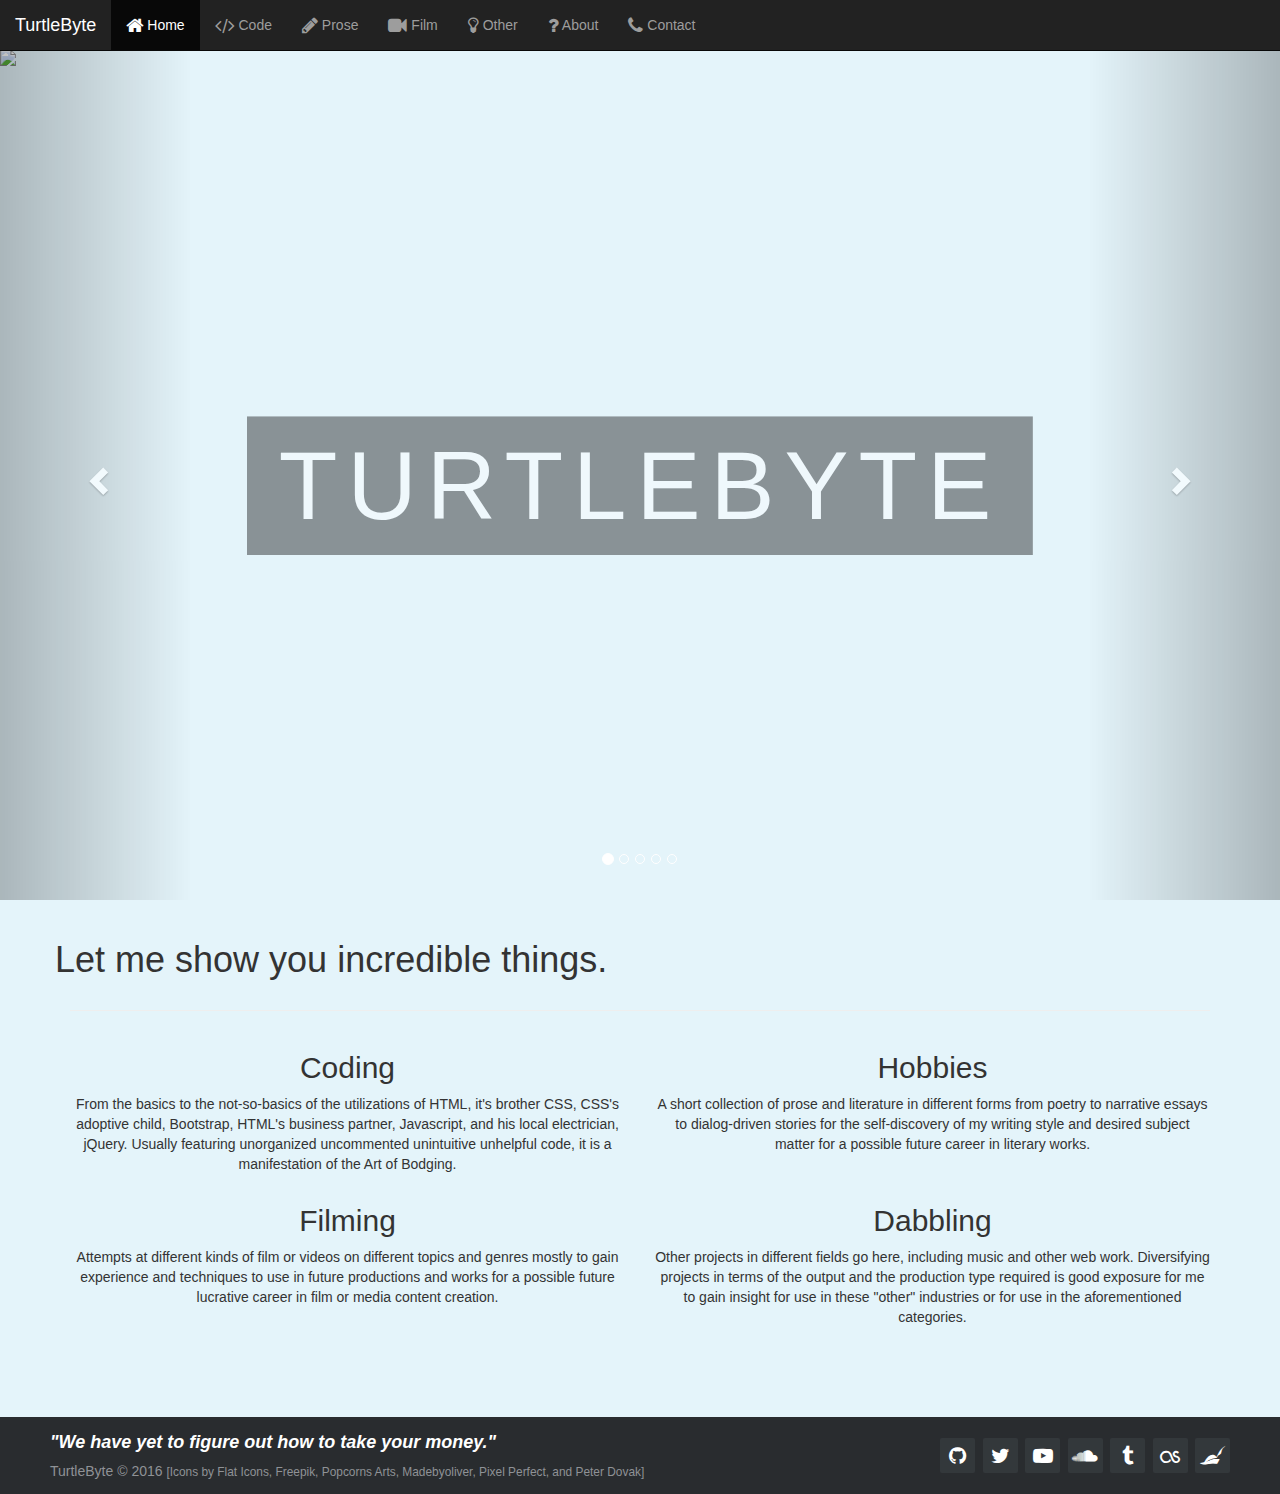
==== commit 75e41cfd: "Fixing" ====
--- a/index.html
+++ b/index.html
@@ -10,7 +10,7 @@
 	<script src="https://code.jquery.com/mobile/1.4.5/jquery.mobile-1.4.5.min.js"></script>
 	<script src="https://ajax.googleapis.com/ajax/libs/jquery/1.11.3/jquery.min.js"></script>
 	<script src="https://maxcdn.bootstrapcdn.com/bootstrap/3.3.5/js/bootstrap.min.js"></script>
-	<script src="http://bootstrap-notify.remabledesigns.com/js/bootstrap-notify.min.js"></script>
+	<script src="https://bootstrap-notify.remabledesigns.com/js/bootstrap-notify.min.js"></script>
 	<link href="https://gitcdn.github.io/bootstrap-toggle/2.2.0/css/bootstrap-toggle.min.css" rel="stylesheet">
 	<script src="https://gitcdn.github.io/bootstrap-toggle/2.2.0/js/bootstrap-toggle.min.js"></script>
 	<link rel="stylesheet" href="styles.css">
@@ -584,7 +584,7 @@
 		<i>"We have yet to figure out how to take your money."</i>
 	</p>
 
-	<p>TurtleByte Enterprises &copy; 2016</p>
+	<p>TurtleByte &copy; 2016 <small> [Icons by Flat Icons, Freepik, Popcorns Arts, Madebyoliver, Pixel Perfect, and Peter Dovak]</small></p>
 </div>
 </footer>
 
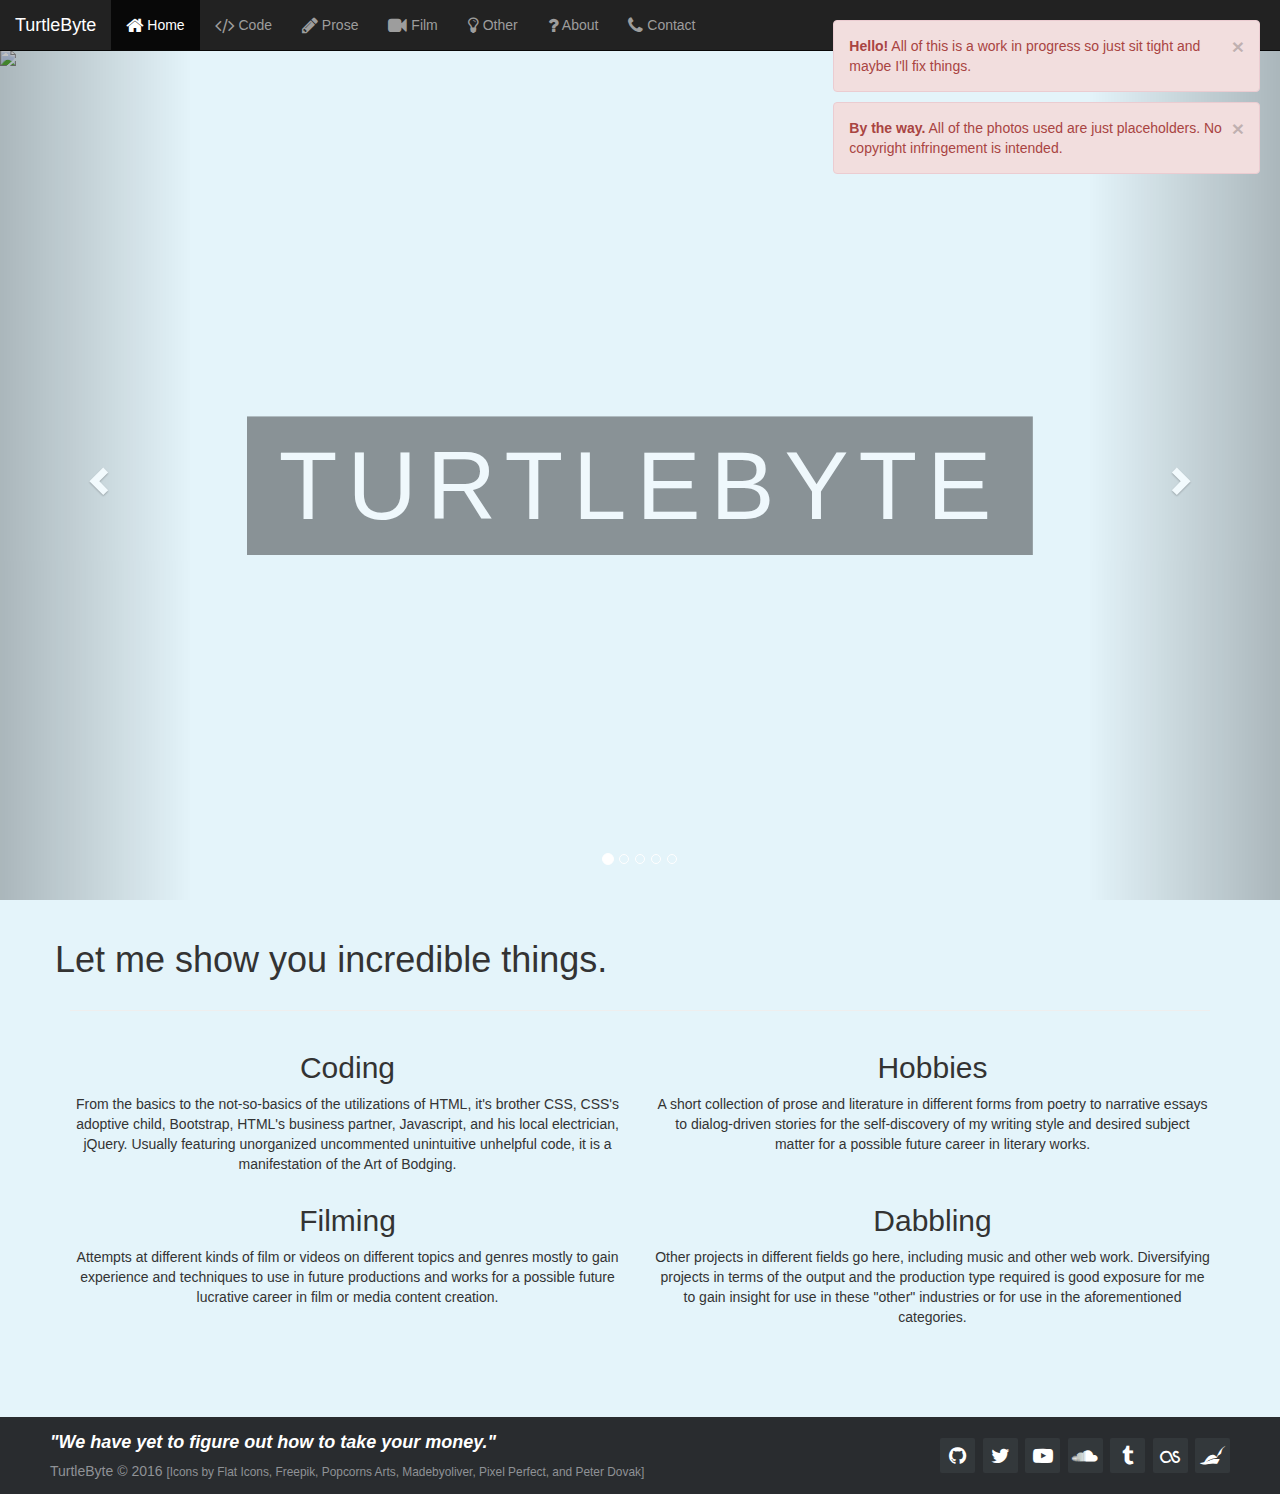
==== commit 1f171c8c: "HTTPS fixing" ====
--- a/index.html
+++ b/index.html
@@ -10,7 +10,7 @@
 	<script src="https://code.jquery.com/mobile/1.4.5/jquery.mobile-1.4.5.min.js"></script>
 	<script src="https://ajax.googleapis.com/ajax/libs/jquery/1.11.3/jquery.min.js"></script>
 	<script src="https://maxcdn.bootstrapcdn.com/bootstrap/3.3.5/js/bootstrap.min.js"></script>
-	<script src="https://bootstrap-notify.remabledesigns.com/js/bootstrap-notify.min.js"></script>
+	<script src="bootstrap-notify.min.js"></script>
 	<link href="https://gitcdn.github.io/bootstrap-toggle/2.2.0/css/bootstrap-toggle.min.css" rel="stylesheet">
 	<script src="https://gitcdn.github.io/bootstrap-toggle/2.2.0/js/bootstrap-toggle.min.js"></script>
 	<link rel="stylesheet" href="styles.css">
